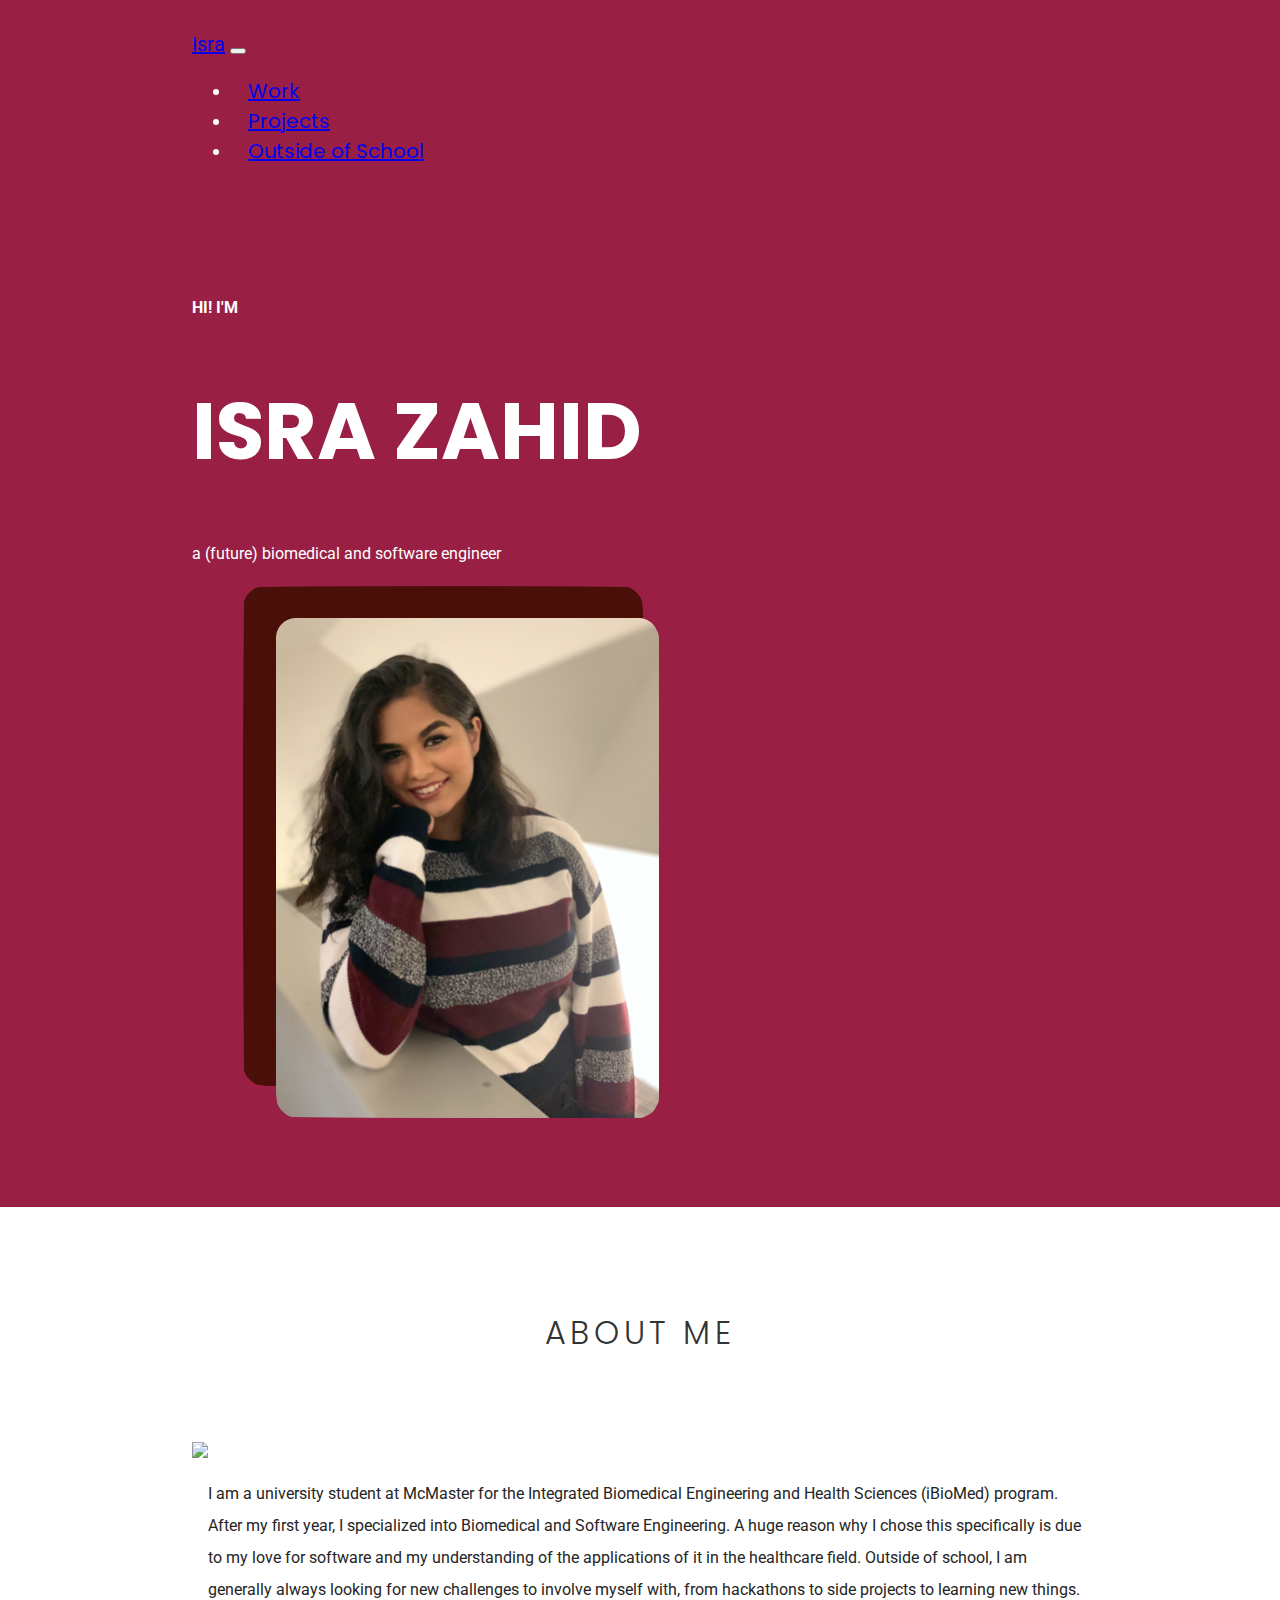
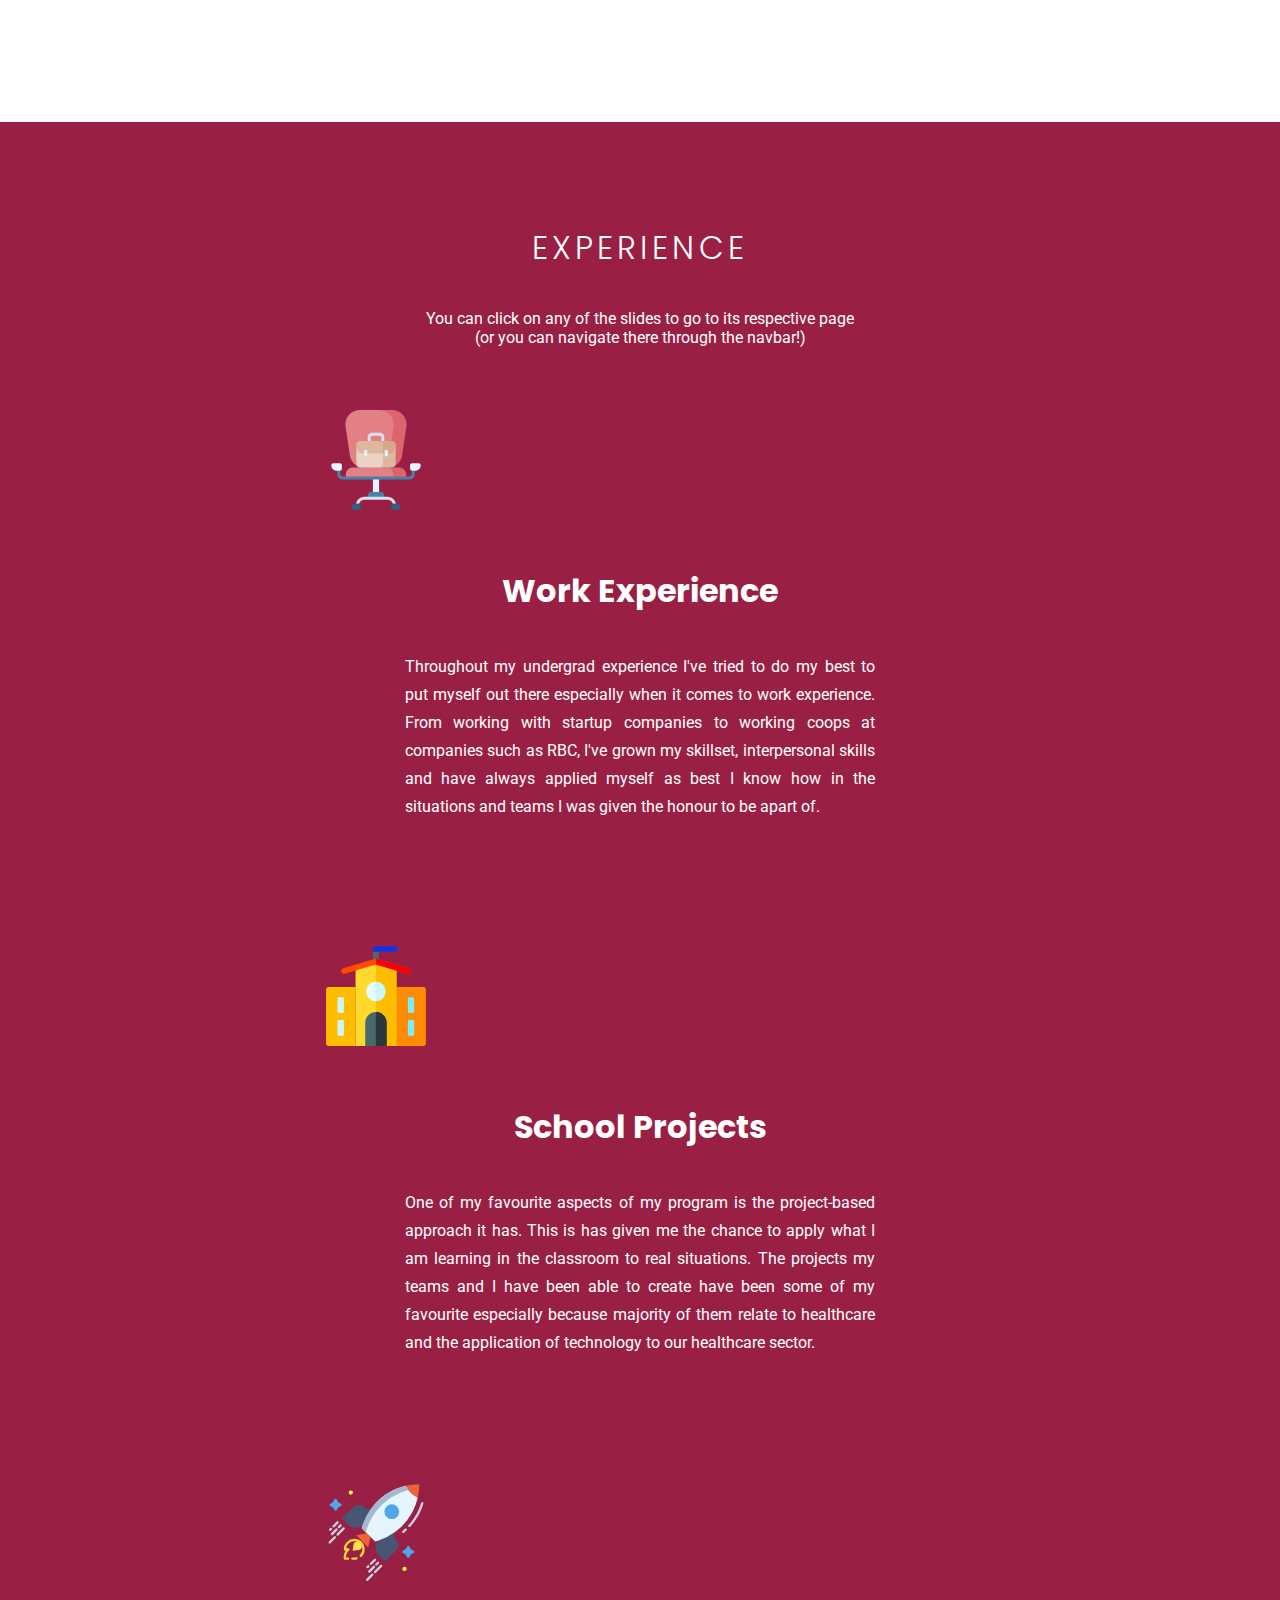
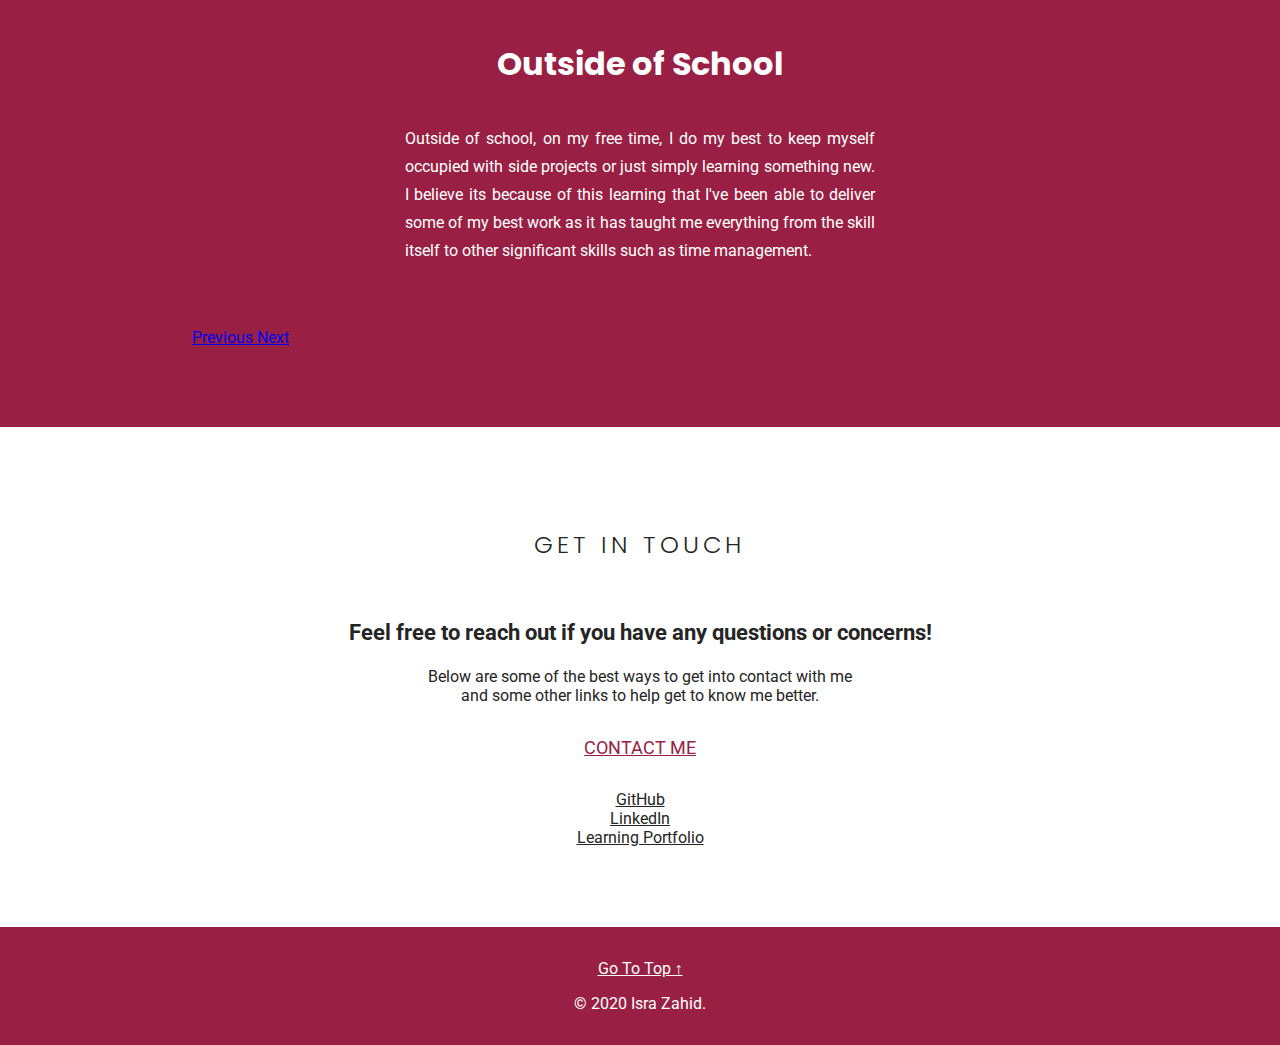
==== index.html @ 22f44283 "Change subtitle font style and weight" ====
<!DOCTYPE html>
<html lang="en">
  <head>
    <meta charset="UTF-8" />
    <meta name="viewport" content="width=device-width, initial-scale=1.0" />
    <link
      href="https://fonts.googleapis.com/css2?family=Poppins:wght@300;400;500;700&family=Roboto&display=swap"
      rel="stylesheet"
    />
    <link
      rel="stylesheet"
      href="https://stackpath.bootstrapcdn.com/bootstrap/4.5.0/css/bootstrap.min.css"
      integrity="sha384-9aIt2nRpC12Uk9gS9baDl411NQApFmC26EwAOH8WgZl5MYYxFfc+NcPb1dKGj7Sk"
      crossorigin="anonymous"
    />
    <link rel="stylesheet" href="css/styles.css" />
    <title>Isra Zahid</title>
  </head>
  <body id="top">
    <nav
      id="navbar"
      class="navbar navbar-expand-lg navbar-dark colored-section"
    >
      <!-- TODO: make a cute emoticon or logo for this -->
      <a class="navbar-brand" href="#">Isra</a>
      <button
        class="navbar-toggler"
        type="button"
        data-toggle="collapse"
        data-target="#navbarSupportedContent"
        aria-controls="navbarSupportedContent"
        aria-expanded="false"
        aria-label="Toggle navigation"
      >
        <span class="navbar-toggler-icon"></span>
      </button>
      <div class="collapse navbar-collapse" id="navbarSupportedContent">
        <ul class="navbar-nav ml-auto">
          <li class="nav-item">
            <a class="nav-link" href="experiences/work.html">Work</a>
          </li>
          <li class="nav-item">
            <a class="nav-link" href="experiences/school-projects.html">Projects</a>
          </li>
          <li class="nav-item">
            <a class="nav-link" href="#">Outside of School</a>
          </li>
        </ul>
      </div>
    </nav>

    <section id="title" class="colored-section">
      <div class="row welcome container-fluid">
        <div class="intro col-lg-6">
          <h4 class="hello">HI! I'M</h4>
          <h1 class="name">ISRA ZAHID</h1>
          <p class="hello">a (future) biomedical and software engineer</p>
        </div>
        <div class="col-lg-6">
            <img class="picture" src="images/picturewithbox.png" />
        </div>
      </div>
    </section>

    <section id="about" class="about">
      <h1 class="subtitle black-title">ABOUT ME</h1>
      <div class="row about-block">
        <div class="img col-lg-6">
          <img class="headshot" src="images/Circle Headshot.png" />
        </div>
        <p class="about-me-text col-lg-6">
          I am a university student at McMaster for the Integrated Biomedical
          Engineering and Health Sciences (iBioMed) program. After my first
          year, I specialized into Biomedical and Software Engineering. A huge
          reason why I chose this specifically is due to my love for software
          and my understanding of the applications of it in the healthcare
          field. Outside of school, I am generally always looking for new
          challenges to involve myself with, from hackathons to side projects to
          learning new things.
        </p>
      </div>
    </section>

    <section id="experience-slide" class="colored-section">
      <h1 class="subtitle">EXPERIENCE</h1>
      <p class="experience-text">
        You can click on any of the slides to go to its respective page (or you
        can navigate there through the navbar!)
      </p>
      <div
        id="experience-carousel"
        class="carousel slide"
        data-ride="carousel"
        data-pause="hover"
      >
        <div class="carousel-inner">
          <div class="carousel-item active">
            <a href="experiences/work.html">
              <img
                src="images/chair.svg"
                class="d-block w-100 carousel-img"
                alt="..."
              />
              <h1 class="carousel-title">Work Experience</h1>
              <p class="carousel-text">
                Throughout my undergrad experience I've tried to do my best to
                put myself out there especially when it comes to work
                experience. From working with startup companies to working coops
                at companies such as RBC, I've grown my skillset, interpersonal
                skills and have always applied myself as best I know how in the
                situations and teams I was given the honour to be apart of.
              </p>
            </a>
          </div>

          <div class="carousel-item">
            <a href="experiences/school-projects.html">
              <img
                src="images/school.svg"
                class="d-block w-100 carousel-img"
                alt="..."
              />
              <h1 class="carousel-title">School Projects</h1>
              <p class="carousel-text">
                One of my favourite aspects of my program is the project-based
                approach it has. This is has given me the chance to apply what I
                am learning in the classroom to real situations. The projects my
                teams and I have been able to create have been some of my
                favourite especially because majority of them relate to
                healthcare and the application of technology to our healthcare
                sector.
              </p>
            </a>
          </div>

          <div class="carousel-item">
            <a href="experiences/outside-school.html">
              <img
                src="images/project.svg"
                class="d-block w-100 carousel-img"
                alt="..."
              />
              <h1 class="carousel-title white-text">Outside of School</h1>
              <p class="carousel-text">
                Outside of school, on my free time, I do my best to keep myself
                occupied with side projects or just simply learning something
                new. I believe its because of this learning that I've been able
                to deliver some of my best work as it has taught me everything
                from the skill itself to other significant skills such as time
                management.
              </p>
            </a>
          </div>
        </div>
        <a
          class="carousel-control-prev"
          href="#experience-carousel"
          role="button"
          data-slide="prev"
        >
          <span class="carousel-control-prev-icon" aria-hidden="true"></span>
          <span class="sr-only">Previous</span>
        </a>
        <a
          class="carousel-control-next"
          href="#experience-carousel"
          role="button"
          data-slide="next"
        >
          <span class="carousel-control-next-icon" aria-hidden="true"></span>
          <span class="sr-only">Next</span>
        </a>
      </div>
    </section>

    <section id="contact-section" class="contact-me">
      <div>
        <h2 class="subtitle">GET IN TOUCH</h2>
        <div class="contact-me-text">
          <h3>Feel free to reach out if you have any questions or concerns!</h3>
          <p class="contact-message">
            Below are some of the best ways to get into contact with me and some
            other links to help get to know me better.
          </p>
        </div>
        <div class="contact-padding">
          <a
            class="btn btn-outline-primary contact-button"
            href="mailto:israzahid.q@gmail.com"
            >CONTACT ME</a
          >
        </div>
        <div class="other-buttons row">
          <div class="col-lg-4">
            <a
              class="btn btn-outline-light secondary-contact"
              href="https://github.com/israzahid"
            >
              GitHub
          </a>
          </div>
          <div class="col-lg-4">
            <a
              class="btn btn-outline-light secondary-contact"
              href="https://www.linkedin.com/in/isra-zahid/"
            >
              LinkedIn
          </a>
          </div>
          <div class="col-lg-4">
            <a
              class="btn btn-outline-light secondary-contact"
              href="https://israzahidq.wixsite.com/website"
            >
              Learning Portfolio
          </a>
          </div>
        </div>
      </div>
    </section>

    <section class="colored-section copyright" id="copyright">
      <a href="#top" onclick="scrollToTop();return false">Go To Top ↑</a>
      <p>© 2020 Isra Zahid.</p>
    </section>

    <script
      src="https://code.jquery.com/jquery-3.5.1.slim.min.js"
      integrity="sha384-DfXdz2htPH0lsSSs5nCTpuj/zy4C+OGpamoFVy38MVBnE+IbbVYUew+OrCXaRkfj"
      crossorigin="anonymous"
    ></script>
    <script
      src="https://cdn.jsdelivr.net/npm/popper.js@1.16.0/dist/umd/popper.min.js"
      integrity="sha384-Q6E9RHvbIyZFJoft+2mJbHaEWldlvI9IOYy5n3zV9zzTtmI3UksdQRVvoxMfooAo"
      crossorigin="anonymous"
    ></script>
    <script
      src="https://stackpath.bootstrapcdn.com/bootstrap/4.5.0/js/bootstrap.min.js"
      integrity="sha384-OgVRvuATP1z7JjHLkuOU7Xw704+h835Lr+6QL9UvYjZE3Ipu6Tp75j7Bh/kR0JKI"
      crossorigin="anonymous"
    ></script>
    <script src="https://ajax.googleapis.com/ajax/libs/jquery/3.5.1/jquery.min.js"></script>
    <script src="index.js"></script>
  </body>
</html>
---- css/styles.css ----
/* Welcome/Home Page */

/* light color: #ffe2f3
dark color: #851c3b */

section {
  padding: 5rem 12rem;
}

body {
  margin: 0;
  color: #252525;
  font-family: "Roboto", sans-serif;
}

.subtitle {
  text-align: center;
  font-family: "Poppins", sans-serif;
  font-weight: 300;
  letter-spacing: 0.25rem;
}

.colored-section {
  background-color: #992044;
  color: white;
}

.black-title {
  color: #333333;
}

/* NAVBAR */

.navbar {
  padding: 2rem 12rem;
  font-size: 1.25rem;
}

.nav-item {
  padding: 0 1rem;
}

.nav-link {
  font-family: "Poppins", sans-serif;
}

/* TITLE */

.intro {
  margin: auto;
}

.hello {
  margin-top: 0;
  font-size: 16px;
}

.name {
  font-family: "Poppins", sans-serif;
  font-weight: 700;
  font-size: 80px;
}

.picture {
  margin-left: 5%;
}

/* ABOUT ME  */

.about-block {
  display: flex;
  align-items: center;
  justify-content: center;
  padding-top: 4rem;
}

.headshot {
  height: 200px;
  margin: auto;
  display: block;
}

.about-me-text {
  line-height: 2;
  margin: auto;
}

/* CAROUSEL */

.carousel-item {
  padding: 7% 15%;
}

.carousel-img {
  margin: auto;
  height: 100px;
}

.carousel-title {
  padding: 2rem 0 1rem;
  text-align: center;
  font-family: "Poppins", sans-serif;
}

.carousel-text {
  text-align: justify;
  width: 75%;
  margin: auto;
  line-height: 1.75;
}

.carousel-item a {
  text-decoration: none;
  color: white;
}

.experience-text {
  text-align: center;
  width: 50%;
  margin: auto;
  padding-top: 1rem;
}

/* CONTACT SECTION */

.contact-me {
  text-align: center;
}

.contact-me-text {
  padding-top: 1rem;
}

.contact-me-text h3 {
  font-size: 22px;
}

.contact-me-text p {
  width: 50%;
  margin: auto;
}

.contact-button {
  border-radius: 12px;
  border-color: #992044;
  color: #992044;
  padding: 20px;
  font-size: 18px;
}

.other-buttons {
  width: 70%;
  margin-left: 0;
  margin: 0 auto;
}

.contact-button:hover {
  background-color: #992044;
  color: white;
  border-color: #992044;
}

.secondary-contact {
  padding: 20px;
  margin-top: 1rem;
  width: 100%;
}

.secondary-contact:hover {
  color: #5f5f5f;
}

.btn-outline-light {
  border-color: #252525;
  color: #252525;
}

.contact-padding {
  padding: 2rem 0;
}

/* COPYRIGHT */

#copyright {
  padding: 1rem;
}

.copyright {
  text-align: center;
}

.copyright a {
  text-decoration: underline;
  color: white;
  display: block;
  margin: 1rem 0;
}

/* MEDIA QUERIES */

@media only screen and (max-width: 992px) {
  section,
  .navbar {
    padding: 3rem 5rem;
  }
  .welcome {
    margin: auto;
  }
  .about-me-text {
    margin-top: 2rem;
  }
}
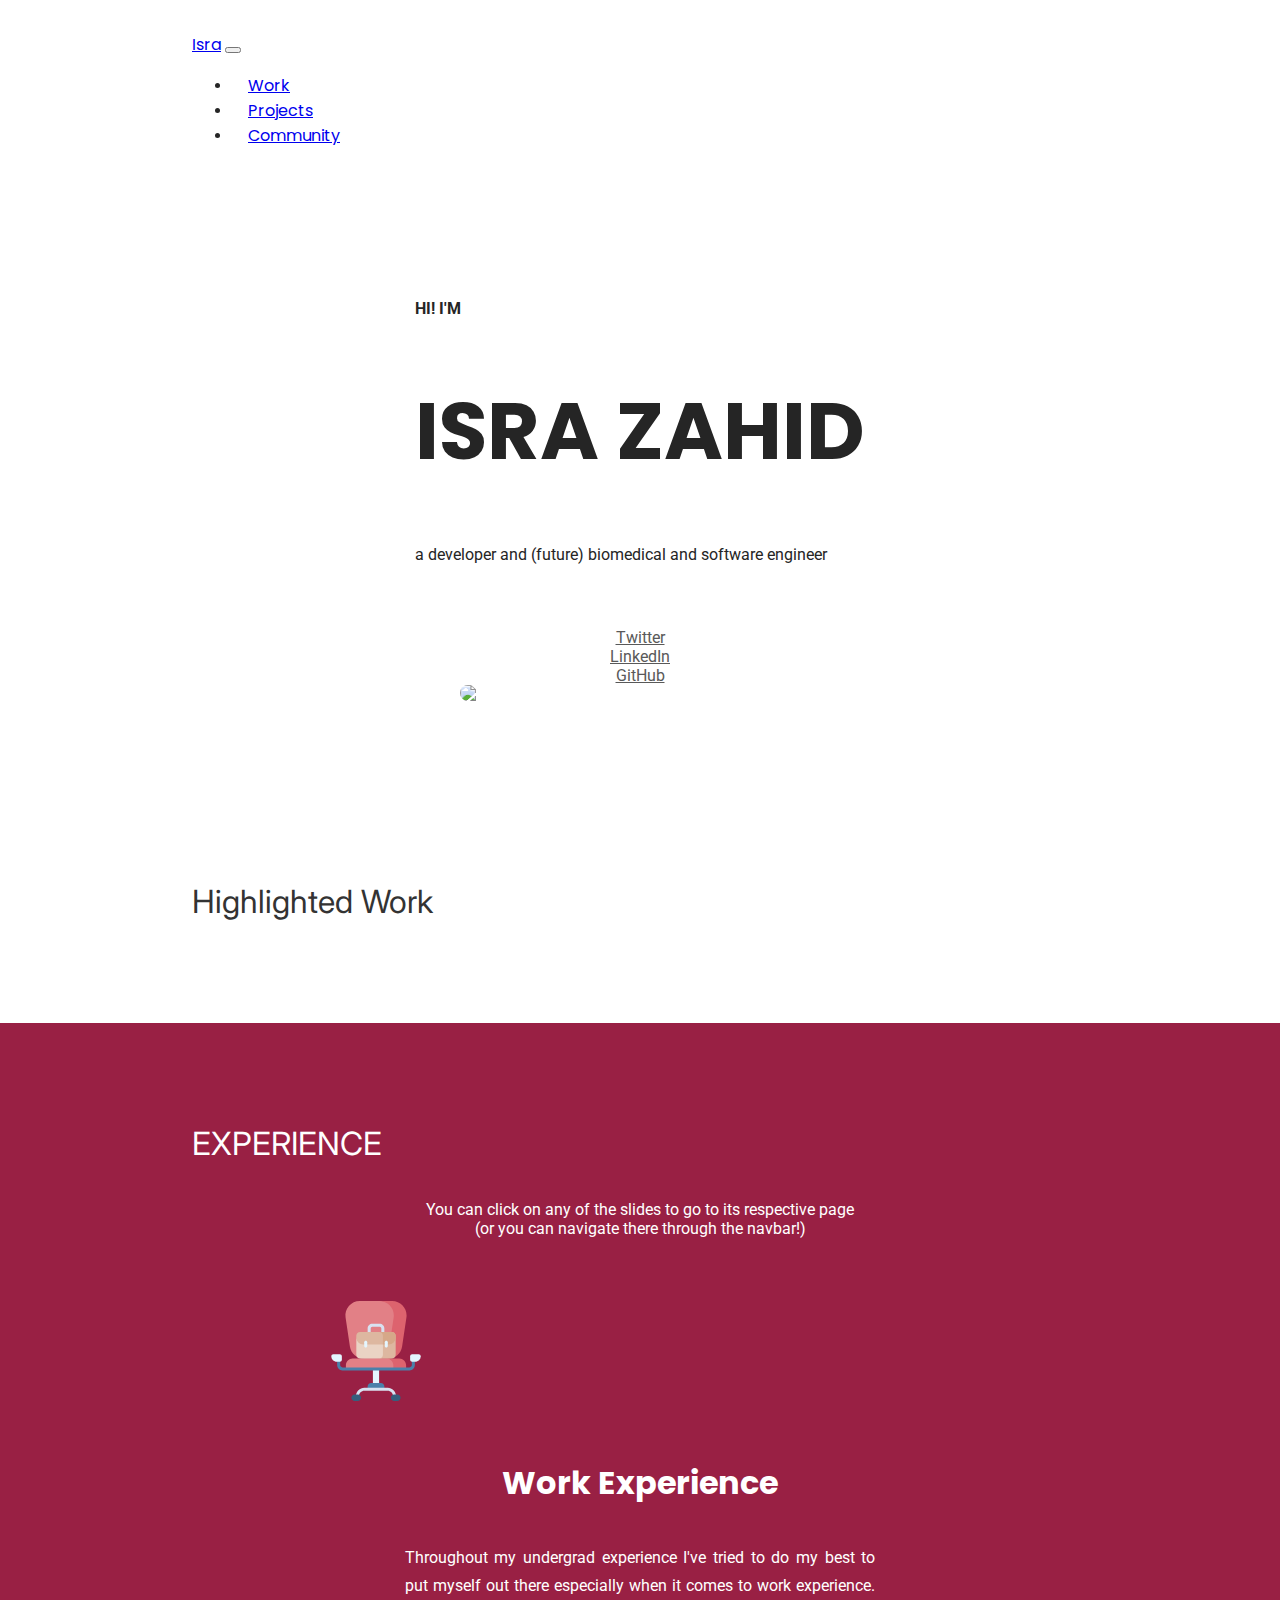
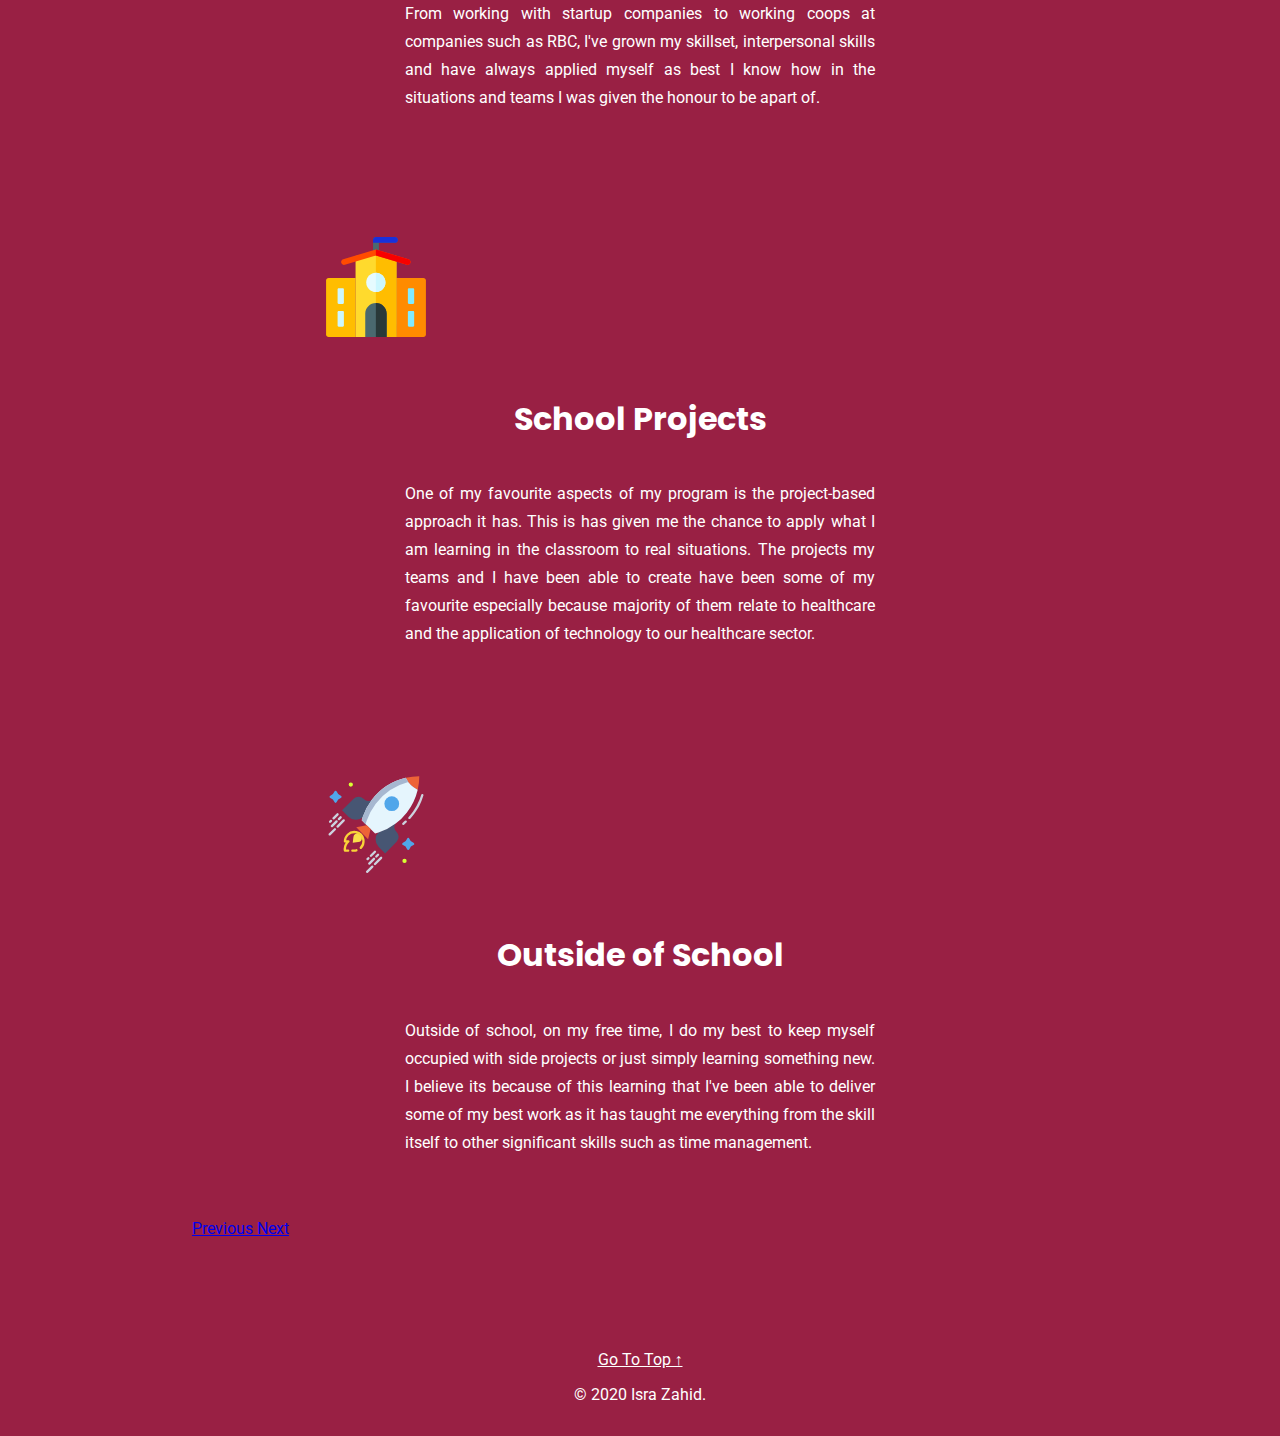
==== commit a05c972f: "revamping" ====
--- a/index.html
+++ b/index.html
@@ -4,7 +4,7 @@
     <meta charset="UTF-8" />
     <meta name="viewport" content="width=device-width, initial-scale=1.0" />
     <link
-      href="https://fonts.googleapis.com/css2?family=Poppins:wght@300;400;500;700&family=Roboto&display=swap"
+      href="https://fonts.googleapis.com/css2?family=Poppins:wght@300;400;500;600;700&family=Roboto&family=Inter&display=swap"
       rel="stylesheet"
     />
     <link
@@ -17,12 +17,9 @@
     <title>Isra Zahid</title>
   </head>
   <body id="top">
-    <nav
-      id="navbar"
-      class="navbar navbar-expand-lg navbar-dark colored-section"
-    >
+    <nav id="navbar" class="navbar navbar-expand-lg navbar-light">
       <!-- TODO: make a cute emoticon or logo for this -->
-      <a class="navbar-brand" href="#">Isra</a>
+      <a class="navbar-brand nav-link" href="#">Isra</a>
       <button
         class="navbar-toggler"
         type="button"
@@ -40,31 +37,67 @@
             <a class="nav-link" href="experiences/work.html">Work</a>
           </li>
           <li class="nav-item">
-            <a class="nav-link" href="experiences/school-projects.html">Projects</a>
+            <a class="nav-link" href="experiences/projects.html">Projects</a>
           </li>
           <li class="nav-item">
-            <a class="nav-link" href="#">Outside of School</a>
+            <a class="nav-link" href="#">Community</a>
           </li>
         </ul>
       </div>
     </nav>
 
-    <section id="title" class="colored-section">
-      <div class="row welcome container-fluid">
-        <div class="intro col-lg-6">
-          <h4 class="hello">HI! I'M</h4>
-          <h1 class="name">ISRA ZAHID</h1>
-          <p class="hello">a (future) biomedical and software engineer</p>
-        </div>
-        <div class="col-lg-6">
-            <img class="picture" src="images/picturewithbox.png" />
+    <section id="title">
+      <div class="container">
+        <div class="row welcome">
+          <div class="col-lg-6 first-col">
+            <div class="intro-and-links">
+              <div class="intro">
+                <h4 class="hello">HI! I'M</h4>
+                <h1 class="name">ISRA ZAHID</h1>
+                <p class="hello">
+                  a developer and (future) biomedical and software engineer
+                </p>
+              </div>
+              <div class="container links">
+                <div class="row">
+                  <div class="col-sm intro-link">
+                    <a
+                      href="https://twitter.com/_israzahid"
+                      target="_blank"
+                      class="sm-link"
+                      >Twitter</a
+                    >
+                  </div>
+                  <div class="col-sm intro-link">
+                    <a
+                      href="https://www.linkedin.com/in/isra-zahid/"
+                      target="_blank"
+                      class="sm-link"
+                      >LinkedIn</a
+                    >
+                  </div>
+                  <div class="col-sm intro-link">
+                    <a
+                      href="https://github.com/israzahid"
+                      target="_blank"
+                      class="sm-link"
+                      >GitHub</a
+                    >
+                  </div>
+                </div>
+              </div>
+            </div>
+          </div>
+          <div class="col-lg-6">
+            <img class="picture" src="images/me3.jpg" />
+          </div>
         </div>
       </div>
     </section>
 
     <section id="about" class="about">
-      <h1 class="subtitle black-title">ABOUT ME</h1>
-      <div class="row about-block">
+      <h1 class="subtitle black-title text-left">Highlighted Work</h1>
+      <!-- <div class="row about-block">
         <div class="img col-lg-6">
           <img class="headshot" src="images/Circle Headshot.png" />
         </div>
@@ -78,7 +111,7 @@
           challenges to involve myself with, from hackathons to side projects to
           learning new things.
         </p>
-      </div>
+      </div> -->
     </section>
 
     <section id="experience-slide" class="colored-section">
@@ -114,7 +147,7 @@
           </div>
 
           <div class="carousel-item">
-            <a href="experiences/school-projects.html">
+            <a href="experiences/projects.html">
               <img
                 src="images/school.svg"
                 class="d-block w-100 carousel-img"
@@ -134,7 +167,7 @@
           </div>
 
           <div class="carousel-item">
-            <a href="experiences/outside-school.html">
+            <a href="experiences/community.html">
               <img
                 src="images/project.svg"
                 class="d-block w-100 carousel-img"
@@ -173,52 +206,6 @@
       </div>
     </section>
 
-    <section id="contact-section" class="contact-me">
-      <div>
-        <h2 class="subtitle">GET IN TOUCH</h2>
-        <div class="contact-me-text">
-          <h3>Feel free to reach out if you have any questions or concerns!</h3>
-          <p class="contact-message">
-            Below are some of the best ways to get into contact with me and some
-            other links to help get to know me better.
-          </p>
-        </div>
-        <div class="contact-padding">
-          <a
-            class="btn btn-outline-primary contact-button"
-            href="mailto:israzahid.q@gmail.com"
-            >CONTACT ME</a
-          >
-        </div>
-        <div class="other-buttons row">
-          <div class="col-lg-4">
-            <a
-              class="btn btn-outline-light secondary-contact"
-              href="https://github.com/israzahid"
-            >
-              GitHub
-          </a>
-          </div>
-          <div class="col-lg-4">
-            <a
-              class="btn btn-outline-light secondary-contact"
-              href="https://www.linkedin.com/in/isra-zahid/"
-            >
-              LinkedIn
-          </a>
-          </div>
-          <div class="col-lg-4">
-            <a
-              class="btn btn-outline-light secondary-contact"
-              href="https://israzahidq.wixsite.com/website"
-            >
-              Learning Portfolio
-          </a>
-          </div>
-        </div>
-      </div>
-    </section>
-
     <section class="colored-section copyright" id="copyright">
       <a href="#top" onclick="scrollToTop();return false">Go To Top ↑</a>
       <p>© 2020 Isra Zahid.</p>
--- a/css/styles.css
+++ b/css/styles.css
@@ -1,7 +1,6 @@
 /* Welcome/Home Page */
 
-/* light color: #ffe2f3
-dark color: #851c3b */
+/* dark color: #851c3b */
 
 section {
   padding: 5rem 12rem;
@@ -14,10 +13,9 @@
 }
 
 .subtitle {
-  text-align: center;
-  font-family: "Poppins", sans-serif;
-  font-weight: 300;
-  letter-spacing: 0.25rem;
+  font-family: "Inter", sans-serif;
+  letter-spacing: 0;
+  font-weight: 400;
 }
 
 .colored-section {
@@ -33,7 +31,7 @@
 
 .navbar {
   padding: 2rem 12rem;
-  font-size: 1.25rem;
+  font-size: 1rem;
 }
 
 .nav-item {
@@ -61,8 +59,41 @@
   font-size: 80px;
 }
 
+.first-col {
+  display: flex;
+}
+
+.intro-and-links {
+  margin: auto;
+}
+
+.intro-link {
+  text-align: center;
+}
+
+.links {
+  padding-top: 3rem;
+}
+
 .picture {
-  margin-left: 5%;
+  width: 22.5rem;
+  margin: auto;
+  /* margin-right: ; */
+  border-radius: 1.5rem;
+  display: block;
+}
+
+.intro {
+  margin-top: 5%;
+}
+
+.sm-link {
+  color:#595959;
+}
+
+.sm-link:hover{
+  text-decoration: none;
+  color:#992044;
 }
 
 /* ABOUT ME  */
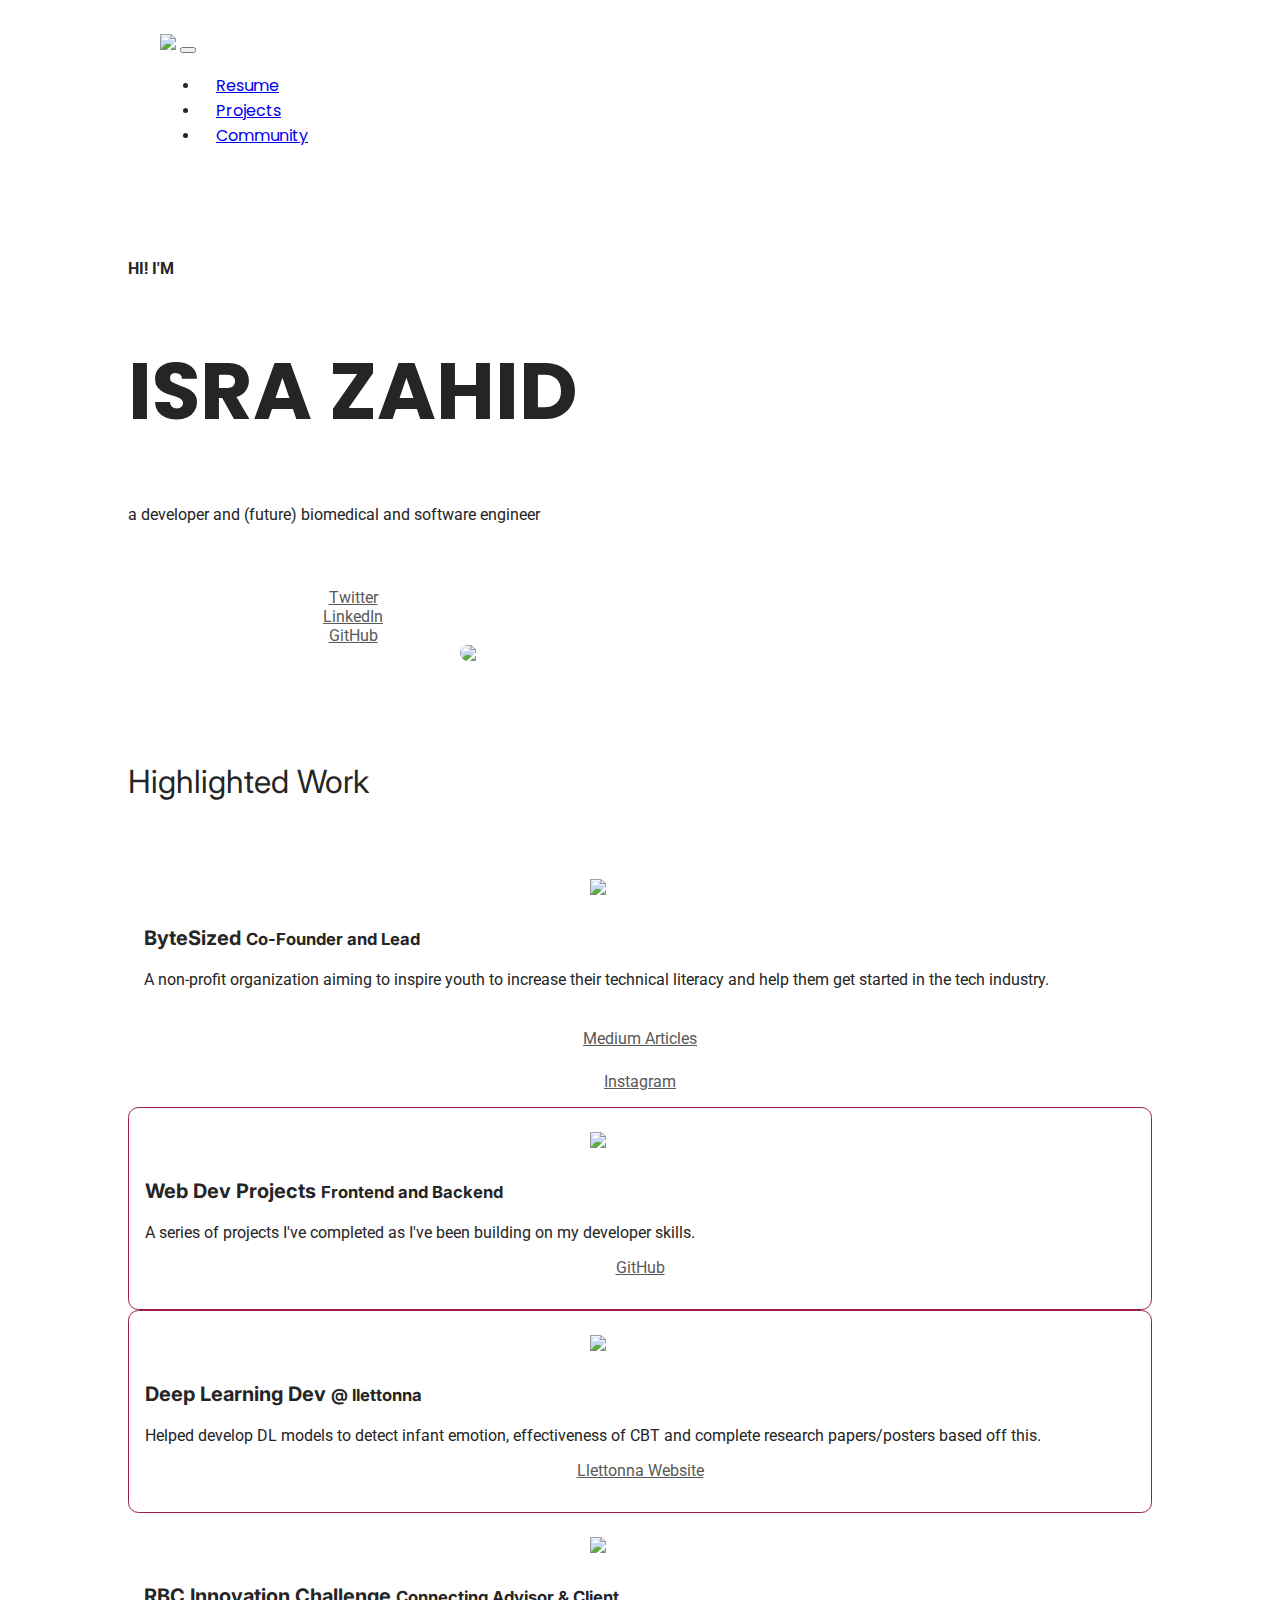
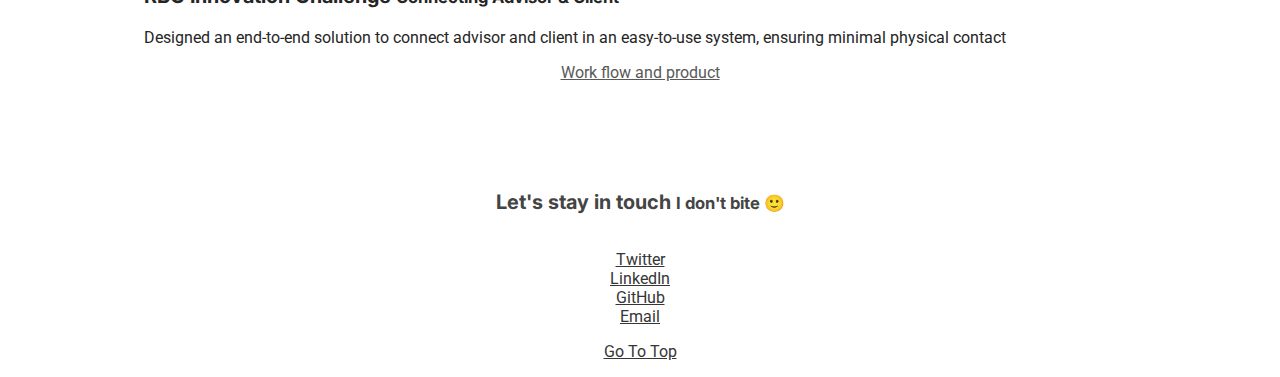
==== commit 1cc22777: "Adding footer and changing nav hover color" ====
--- a/index.html
+++ b/index.html
@@ -14,12 +14,20 @@
       crossorigin="anonymous"
     />
     <link rel="stylesheet" href="css/styles.css" />
+    <link rel="apple-touch-icon" sizes="76x76" href="/apple-touch-icon.png">
+    <link rel="icon" type="image/png" sizes="32x32" href="/favicon-32x32.png">
+    <link rel="icon" type="image/png" sizes="16x16" href="/favicon-16x16.png">
+    <link rel="manifest" href="/site.webmanifest">
+    <link rel="mask-icon" href="/safari-pinned-tab.svg" color="#d55b5b">
+    <meta name="msapplication-TileColor" content="#da532c">
+    <meta name="theme-color" content="#ffffff">
     <title>Isra Zahid</title>
   </head>
   <body id="top">
     <nav id="navbar" class="navbar navbar-expand-lg navbar-light">
-      <!-- TODO: make a cute emoticon or logo for this -->
-      <a class="navbar-brand nav-link" href="#">Isra</a>
+      <a class="navbar-brand nav-link" href="#"
+        ><img src="images/Mask Group.png"
+      /></a>
       <button
         class="navbar-toggler"
         type="button"
@@ -34,13 +42,13 @@
       <div class="collapse navbar-collapse" id="navbarSupportedContent">
         <ul class="navbar-nav ml-auto">
           <li class="nav-item">
-            <a class="nav-link" href="experiences/work.html">Work</a>
+            <a class="nav-link" href="https://drive.google.com/file/d/1GA0jGlZu8wj4s1-sOZ0eeErxYQWU4PGg/view?usp=sharing" target="_blank">Resume</a>
           </li>
           <li class="nav-item">
-            <a class="nav-link" href="experiences/projects.html">Projects</a>
+            <a class="nav-link" href="projects.html">Projects</a>
           </li>
           <li class="nav-item">
-            <a class="nav-link" href="#">Community</a>
+            <a class="nav-link" href="community.html">Community</a>
           </li>
         </ul>
       </div>
@@ -96,119 +104,146 @@
     </section>
 
     <section id="about" class="about">
-      <h1 class="subtitle black-title text-left">Highlighted Work</h1>
-      <!-- <div class="row about-block">
-        <div class="img col-lg-6">
-          <img class="headshot" src="images/Circle Headshot.png" />
+      <h1 class="subtitle text-left col-12">Highlighted Work</h1>
+      <div class="container">
+        <div class="row row-cols-2">
+          <div class="col work">
+            <img src="images/united (1).svg" />
+            <div class="work-block">
+              <h3>
+                ByteSized
+                <small class="text-muted">Co-Founder and Lead</small>
+              </h3>
+              <p>
+                A non-profit organization aiming to inspire youth to increase
+                their technical literacy and help them get started in the tech
+                industry.
+              </p>
+              <div class="container intro-link">
+                <div class="row">
+                  <div class="col">
+                    <a
+                      href="https://bytesizedto.medium.com/"
+                      target="_blank"
+                      class="sm-link"
+                      >Medium Articles</a
+                    >
+                  </div>
+                  <div class="col">
+                    <a
+                      href="https://www.instagram.com/bytesizedto/"
+                      target="_blank"
+                      class="sm-link"
+                      >Instagram</a
+                    >
+                  </div>
+                </div>
+              </div>
+            </div>
+          </div>
+          <div class="col colored-col work">
+            <img src="images/coding.svg" />
+            <div class="work-block">
+              <h3>
+                Web Dev Projects
+                <small class="text-muted">Frontend and Backend</small>
+              </h3>
+              <p>
+                A series of projects I've completed as I've been building on my
+                developer skills.
+              </p>
+              <p class="intro-link">
+                <a
+                  href="https://github.com/israzahid"
+                  target="_blank"
+                  class="sm-link"
+                  >GitHub</a
+                >
+              </p>
+            </div>
+          </div>
+          <div class="col colored-col work">
+            <img src="images/neural.svg" />
+            <div class="work-block">
+              <h3>
+                Deep Learning Dev
+                <small class="text-muted">@ llettonna</small>
+              </h3>
+              <p>
+                Helped develop DL models to detect infant emotion, effectiveness
+                of CBT and complete research papers/posters based off this.
+              </p>
+              <p class="intro-link">
+                <a href="https://llettonna.com" target="_blank" class="sm-link"
+                  >Llettonna Website</a
+                >
+              </p>
+            </div>
+          </div>
+          <div class="col work">
+            <img src="images/idea.svg" />
+            <div class="work-block">
+              <h3>
+                RBC Innovation Challenge
+                <small class="text-muted">Connecting Advisor & Client</small>
+              </h3>
+              <p>
+                Designed an end-to-end solution to connect advisor and client in
+                an easy-to-use system, ensuring minimal physical contact
+              </p>
+              <p class="intro-link">
+                <a href="#" target="_blank" class="sm-link"
+                  >Work flow and product</a
+                >
+              </p>
+            </div>
+          </div>
         </div>
-        <p class="about-me-text col-lg-6">
-          I am a university student at McMaster for the Integrated Biomedical
-          Engineering and Health Sciences (iBioMed) program. After my first
-          year, I specialized into Biomedical and Software Engineering. A huge
-          reason why I chose this specifically is due to my love for software
-          and my understanding of the applications of it in the healthcare
-          field. Outside of school, I am generally always looking for new
-          challenges to involve myself with, from hackathons to side projects to
-          learning new things.
-        </p>
-      </div> -->
+      </div>
     </section>
 
-    <section id="experience-slide" class="colored-section">
-      <h1 class="subtitle">EXPERIENCE</h1>
-      <p class="experience-text">
-        You can click on any of the slides to go to its respective page (or you
-        can navigate there through the navbar!)
-      </p>
-      <div
-        id="experience-carousel"
-        class="carousel slide"
-        data-ride="carousel"
-        data-pause="hover"
-      >
-        <div class="carousel-inner">
-          <div class="carousel-item active">
-            <a href="experiences/work.html">
-              <img
-                src="images/chair.svg"
-                class="d-block w-100 carousel-img"
-                alt="..."
-              />
-              <h1 class="carousel-title">Work Experience</h1>
-              <p class="carousel-text">
-                Throughout my undergrad experience I've tried to do my best to
-                put myself out there especially when it comes to work
-                experience. From working with startup companies to working coops
-                at companies such as RBC, I've grown my skillset, interpersonal
-                skills and have always applied myself as best I know how in the
-                situations and teams I was given the honour to be apart of.
-              </p>
-            </a>
-          </div>
-
-          <div class="carousel-item">
-            <a href="experiences/projects.html">
-              <img
-                src="images/school.svg"
-                class="d-block w-100 carousel-img"
-                alt="..."
-              />
-              <h1 class="carousel-title">School Projects</h1>
-              <p class="carousel-text">
-                One of my favourite aspects of my program is the project-based
-                approach it has. This is has given me the chance to apply what I
-                am learning in the classroom to real situations. The projects my
-                teams and I have been able to create have been some of my
-                favourite especially because majority of them relate to
-                healthcare and the application of technology to our healthcare
-                sector.
-              </p>
-            </a>
-          </div>
-
-          <div class="carousel-item">
-            <a href="experiences/community.html">
-              <img
-                src="images/project.svg"
-                class="d-block w-100 carousel-img"
-                alt="..."
-              />
-              <h1 class="carousel-title white-text">Outside of School</h1>
-              <p class="carousel-text">
-                Outside of school, on my free time, I do my best to keep myself
-                occupied with side projects or just simply learning something
-                new. I believe its because of this learning that I've been able
-                to deliver some of my best work as it has taught me everything
-                from the skill itself to other significant skills such as time
-                management.
-              </p>
-            </a>
+    <section id="footer">
+      <h3 class="footer-title">
+        Let's stay in touch
+        <small class="text-muted">I don't bite 🙂</small>
+      </h3>
+      <div class="container footer-links">
+        <div class="row">
+          <div class="col-sm intro-link">
+            <a
+              href="https://twitter.com/_israzahid"
+              target="_blank"
+              class="sm-link"
+              >Twitter</a
+            >
+          </div>
+          <div class="col-sm intro-link">
+            <a
+              href="https://www.linkedin.com/in/isra-zahid/"
+              target="_blank"
+              class="sm-link"
+              >LinkedIn</a
+            >
+          </div>
+          <div class="col-sm intro-link">
+            <a
+              href="https://github.com/israzahid"
+              target="_blank"
+              class="sm-link"
+              >GitHub</a
+            >
+          </div>
+          <div class="col-sm intro-link">
+            <a
+              href="https://www.linkedin.com/in/isra-zahid/"
+              target="_blank"
+              class="sm-link"
+              >Email</a
+            >
           </div>
         </div>
-        <a
-          class="carousel-control-prev"
-          href="#experience-carousel"
-          role="button"
-          data-slide="prev"
-        >
-          <span class="carousel-control-prev-icon" aria-hidden="true"></span>
-          <span class="sr-only">Previous</span>
-        </a>
-        <a
-          class="carousel-control-next"
-          href="#experience-carousel"
-          role="button"
-          data-slide="next"
-        >
-          <span class="carousel-control-next-icon" aria-hidden="true"></span>
-          <span class="sr-only">Next</span>
-        </a>
-      </div>
-    </section>
-
-    <section class="colored-section copyright" id="copyright">
-      <a href="#top" onclick="scrollToTop();return false">Go To Top ↑</a>
-      <p>© 2020 Isra Zahid.</p>
+      </div>
+      <a href="#top" onclick="scrollToTop();return false">Go To Top</a>
     </section>
 
     <script
--- a/css/styles.css
+++ b/css/styles.css
@@ -3,34 +3,28 @@
 /* dark color: #851c3b */
 
 section {
-  padding: 5rem 12rem;
+  padding: 2.5rem 8rem;
 }
 
 body {
   margin: 0;
   color: #252525;
   font-family: "Roboto", sans-serif;
+  /* background-color: rgb(253, 253, 253); */
 }
 
 .subtitle {
   font-family: "Inter", sans-serif;
   letter-spacing: 0;
   font-weight: 400;
-}
-
-.colored-section {
-  background-color: #992044;
-  color: white;
-}
-
-.black-title {
-  color: #333333;
+  font-size:  2rem;
+  padding-bottom: 2rem;
 }
 
 /* NAVBAR */
 
 .navbar {
-  padding: 2rem 12rem;
+  padding: 2rem 10rem;
   font-size: 1rem;
 }
 
@@ -40,6 +34,14 @@
 
 .nav-link {
   font-family: "Poppins", sans-serif;
+}
+
+.nav-link:hover {
+  color:#992044!important;
+}
+
+.navbar img {
+  width: 40px;
 }
 
 /* TITLE */
@@ -64,7 +66,7 @@
 }
 
 .intro-and-links {
-  margin: auto;
+  margin: auto 0;
 }
 
 .intro-link {
@@ -96,60 +98,64 @@
   color:#992044;
 }
 
-/* ABOUT ME  */
-
-.about-block {
-  display: flex;
-  align-items: center;
-  justify-content: center;
-  padding-top: 4rem;
-}
-
-.headshot {
-  height: 200px;
-  margin: auto;
-  display: block;
-}
-
-.about-me-text {
-  line-height: 2;
-  margin: auto;
-}
-
-/* CAROUSEL */
-
-.carousel-item {
-  padding: 7% 15%;
-}
-
-.carousel-img {
-  margin: auto;
-  height: 100px;
-}
-
-.carousel-title {
-  padding: 2rem 0 1rem;
-  text-align: center;
-  font-family: "Poppins", sans-serif;
-}
-
-.carousel-text {
-  text-align: justify;
-  width: 75%;
-  margin: auto;
-  line-height: 1.75;
-}
-
-.carousel-item a {
-  text-decoration: none;
+/* WORK  */
+
+.col h3 {
+  font-family: "Inter", sans-serif;
+  margin-top: 15px;
+}
+
+.col {
+  padding-top: 1.5rem;
+}
+
+.colored-col {
+  border: 1px solid #992044;
+  border-radius: .65rem;
+}
+
+.colored-col:hover {
+  background-color: #992044;
   color: white;
 }
 
-.experience-text {
-  text-align: center;
-  width: 50%;
-  margin: auto;
-  padding-top: 1rem;
+.colored-col:hover small {
+  color:#ffb5cb!important;
+}
+
+.colored-col:hover a {
+  color:#ff7da4!important;
+}
+
+.colored-col a:hover {
+  color: #2c2c2c!important;
+}
+
+.work-block {
+  padding: 1rem;
+}
+
+.work-title {
+  display: inline-block;
+  font-size: 1.25rem;
+}
+
+.work {
+  display: block;
+}
+
+.work img {
+  display: block;
+  width: 100px;
+  margin: 0 auto;
+}
+
+.work h3 {
+  font-size: 1.25rem;
+}
+
+.work p {
+  display: block;
 }
 
 /* CONTACT SECTION */
@@ -212,19 +218,30 @@
 
 /* COPYRIGHT */
 
-#copyright {
+#footer {
   padding: 1rem;
-}
-
-.copyright {
-  text-align: center;
-}
-
-.copyright a {
-  text-decoration: underline;
-  color: white;
-  display: block;
-  margin: 1rem 0;
+  margin: auto;
+  text-align: center;
+}
+
+.footer-title {
+  font-size: 1.25rem;
+  color: #444444;
+  font-family: "Inter", sans-serif;
+}
+
+.footer-links {
+  padding: 1rem 0;
+}
+
+#footer a {
+  text-align: center;
+  color: #363636;
+}
+
+#footer a:hover {
+  color:#992044;
+  text-decoration: none;
 }
 
 /* MEDIA QUERIES */
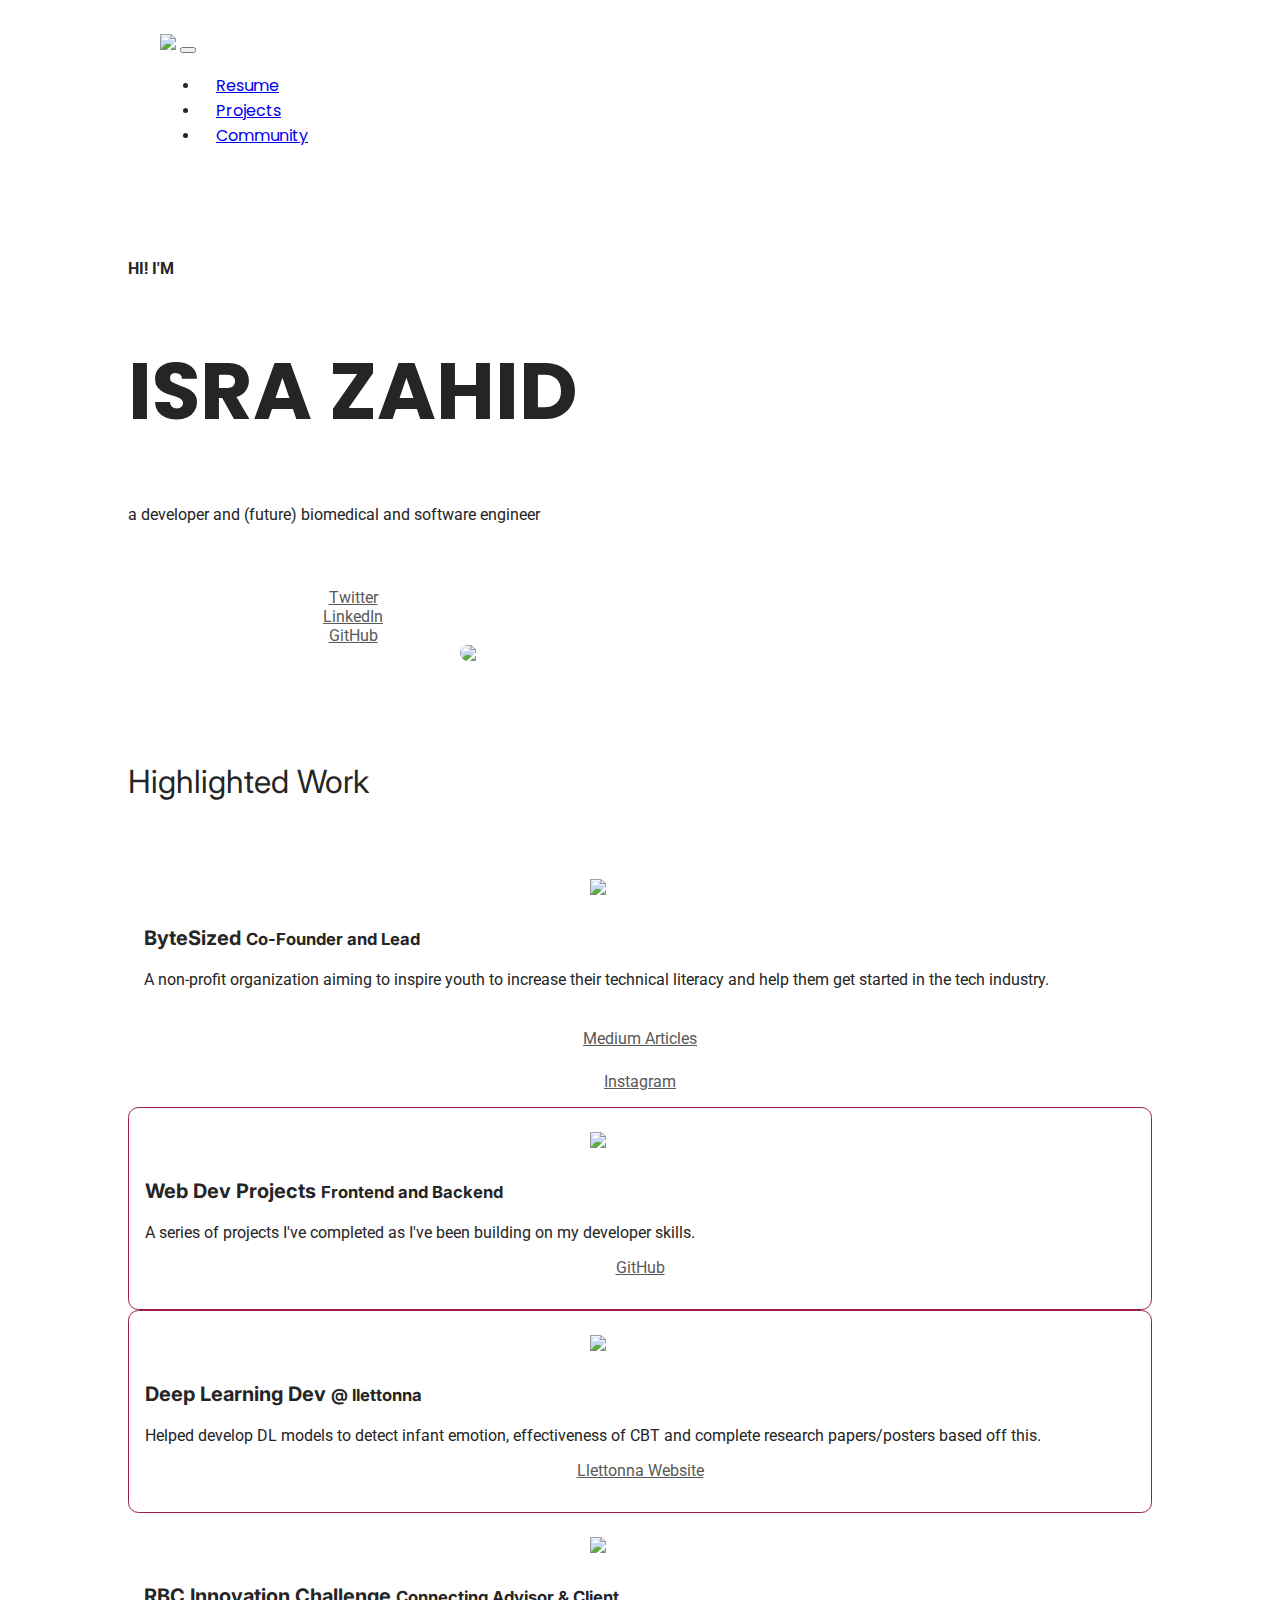
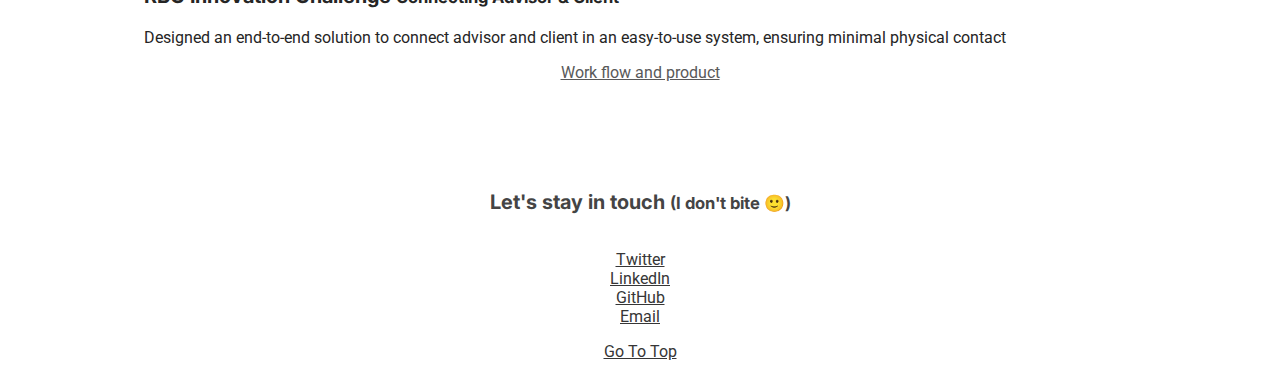
==== commit e2f2bdad: "Home page break points and button text change" ====
--- a/index.html
+++ b/index.html
@@ -55,7 +55,7 @@
     </nav>
 
     <section id="title">
-      <div class="container">
+      <div class="container-md">
         <div class="row welcome">
           <div class="col-lg-6 first-col">
             <div class="intro-and-links">
@@ -105,7 +105,7 @@
 
     <section id="about" class="about">
       <h1 class="subtitle text-left col-12">Highlighted Work</h1>
-      <div class="container">
+      <div class="container-md">
         <div class="row row-cols-2">
           <div class="col work">
             <img src="images/united (1).svg" />
@@ -205,7 +205,7 @@
     <section id="footer">
       <h3 class="footer-title">
         Let's stay in touch
-        <small class="text-muted">I don't bite 🙂</small>
+        <small class="text-muted">(I don't bite 🙂)</small>
       </h3>
       <div class="container footer-links">
         <div class="row">
--- a/css/styles.css
+++ b/css/styles.css
@@ -10,7 +10,7 @@
   margin: 0;
   color: #252525;
   font-family: "Roboto", sans-serif;
-  /* background-color: rgb(253, 253, 253); */
+  background-color: rgb(255, 255, 255);
 }
 
 .subtitle {
@@ -80,7 +80,6 @@
 .picture {
   width: 22.5rem;
   margin: auto;
-  /* margin-right: ; */
   border-radius: 1.5rem;
   display: block;
 }
@@ -91,6 +90,12 @@
 
 .sm-link {
   color:#595959;
+}
+
+@media only screen and (max-width: 575px){
+  .intro-link {
+    padding-top: .5rem;
+  }
 }
 
 .sm-link:hover{
@@ -216,7 +221,7 @@
   padding: 2rem 0;
 }
 
-/* COPYRIGHT */
+/* FOOTER */
 
 #footer {
   padding: 1rem;
@@ -247,14 +252,39 @@
 /* MEDIA QUERIES */
 
 @media only screen and (max-width: 992px) {
-  section,
+  section {
+    padding: 3rem 5rem;
+  }
+
   .navbar {
-    padding: 3rem 5rem;
-  }
-  .welcome {
+    padding: 1rem 5rem;
+  }
+
+  .links {
+    padding-top: 0;
+  }
+
+  .intro-and-links {
     margin: auto;
-  }
-  .about-me-text {
-    margin-top: 2rem;
-  }
-}
+    padding-bottom: 1.5rem;
+  }
+
+  .work-block {
+    padding: 1rem 0;
+  }
+}
+
+@media only screen and (max-width: 768px){
+  section {
+    padding: 2.5rem;
+  }
+  .navbar {
+    padding: 1rem 2.5rem 0;
+  }
+}
+
+@media only screen and (max-width: 600px){
+  section {
+    padding: 1rem;
+  }
+}
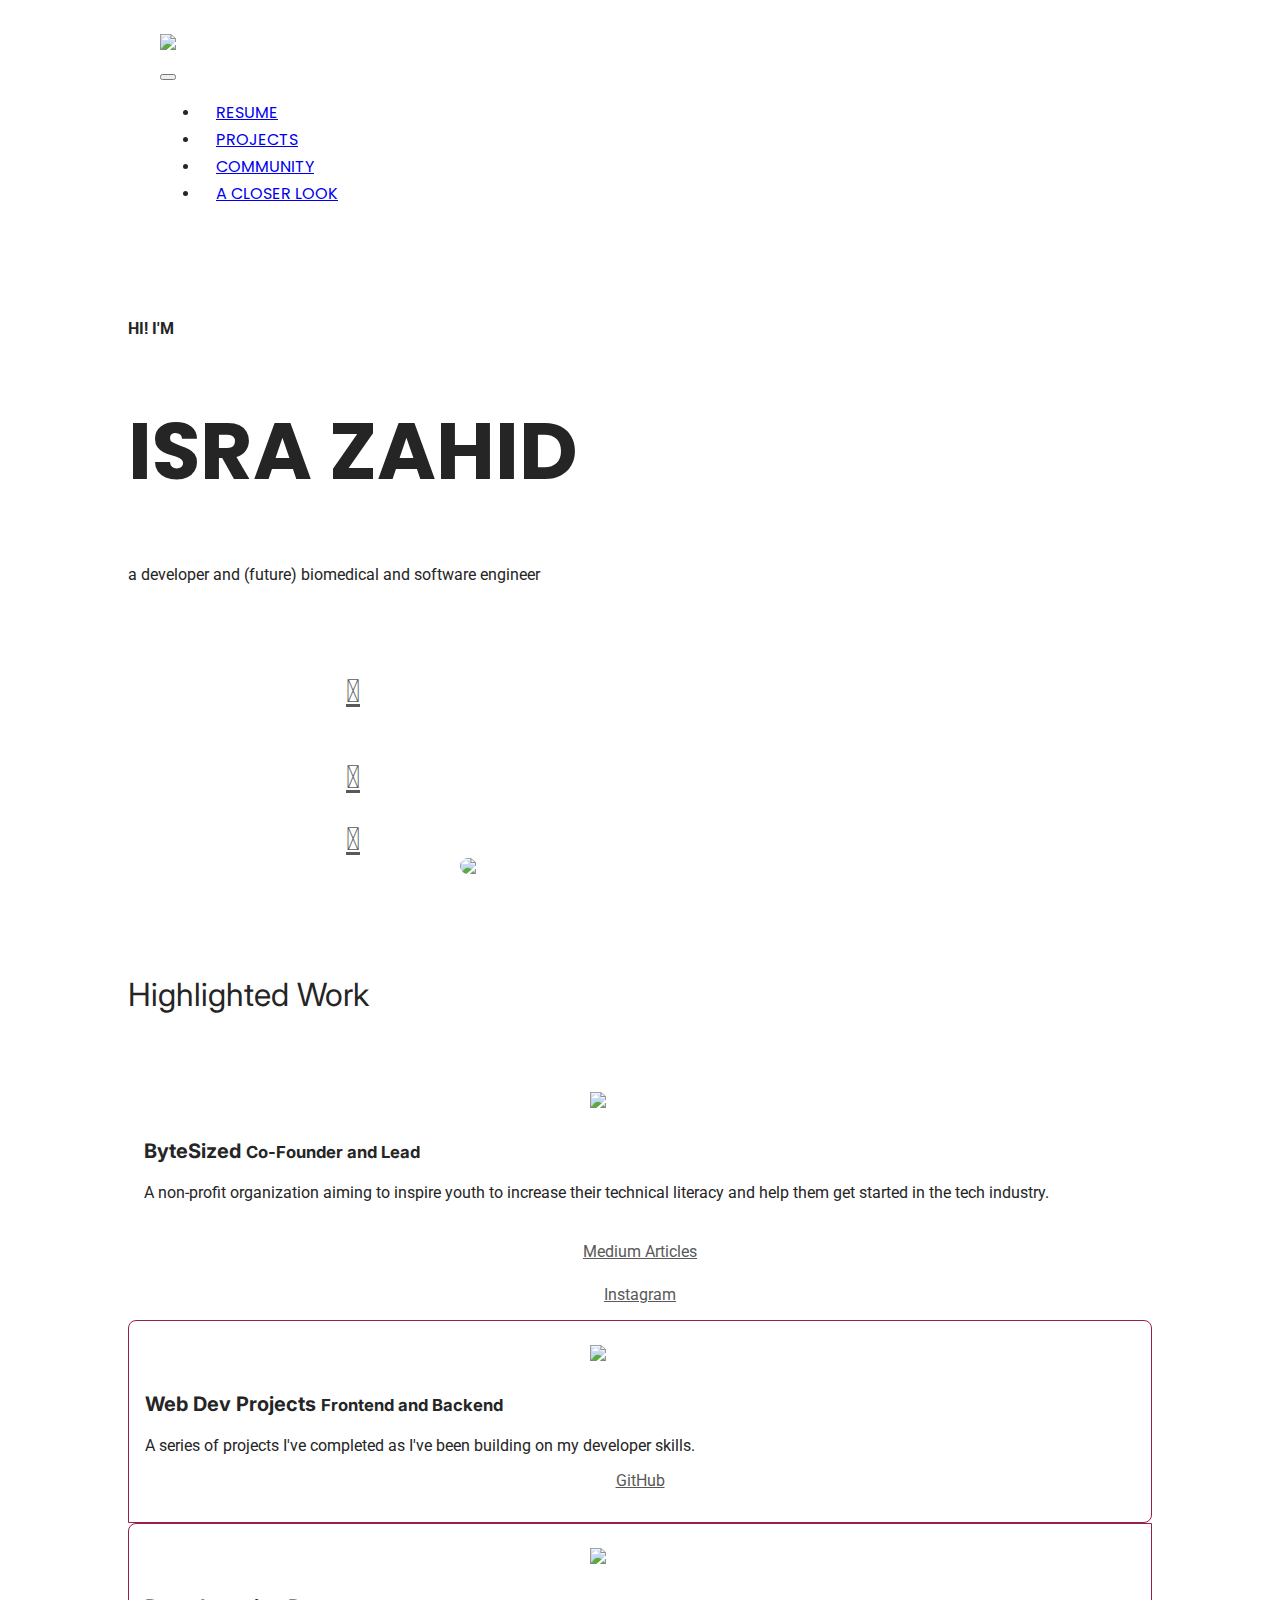
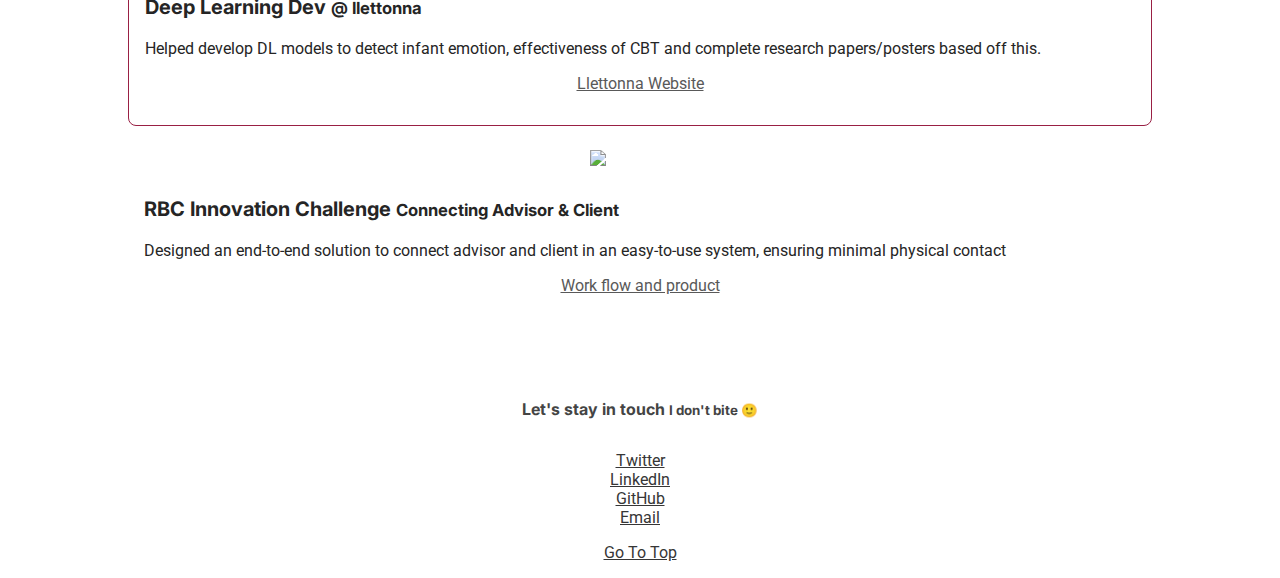
==== commit 9557810a: "Updating NavBar" ====
--- a/index.html
+++ b/index.html
@@ -14,11 +14,13 @@
       crossorigin="anonymous"
     />
     <link rel="stylesheet" href="css/styles.css" />
-    <link rel="apple-touch-icon" sizes="76x76" href="/apple-touch-icon.png">
-    <link rel="icon" type="image/png" sizes="32x32" href="/favicon-32x32.png">
-    <link rel="icon" type="image/png" sizes="16x16" href="/favicon-16x16.png">
-    <link rel="manifest" href="/site.webmanifest">
-    <link rel="mask-icon" href="/safari-pinned-tab.svg" color="#d55b5b">
+    <link rel="stylesheet" href="https://cdnjs.cloudflare.com/ajax/libs/font-awesome/4.7.0/css/font-awesome.min.css">
+    <script src="https://kit.fontawesome.com/1b49d7e787.js"></script>    
+    <link rel="apple-touch-icon" sizes="76x76" href="favicons/apple-touch-icon.png">
+    <link rel="icon" type="image/png" sizes="32x32" href="favicons/favicon-32x32.png">
+    <link rel="icon" type="image/png" sizes="16x16" href="favicons/favicon-16x16.png">
+    <link rel="manifest" href="favicons/site.webmanifest">
+    <link rel="mask-icon" href="favicons/safari-pinned-tab.svg" color="#d55b5b">
     <meta name="msapplication-TileColor" content="#da532c">
     <meta name="theme-color" content="#ffffff">
     <title>Isra Zahid</title>
@@ -42,13 +44,16 @@
       <div class="collapse navbar-collapse" id="navbarSupportedContent">
         <ul class="navbar-nav ml-auto">
           <li class="nav-item">
-            <a class="nav-link" href="https://drive.google.com/file/d/1GA0jGlZu8wj4s1-sOZ0eeErxYQWU4PGg/view?usp=sharing" target="_blank">Resume</a>
-          </li>
-          <li class="nav-item">
-            <a class="nav-link" href="projects.html">Projects</a>
-          </li>
-          <li class="nav-item">
-            <a class="nav-link" href="community.html">Community</a>
+            <a class="nav-link" href="https://drive.google.com/file/d/1GA0jGlZu8wj4s1-sOZ0eeErxYQWU4PGg/view?usp=sharing" target="_blank">RESUME</a>
+          </li>
+          <li class="nav-item">
+            <a class="nav-link" href="projects.html">PROJECTS</a>
+          </li>
+          <li class="nav-item">
+            <a class="nav-link" href="community.html">COMMUNITY</a>
+          </li>
+          <li class="nav-item">
+            <a class="nav-link" href="closerlook.html">A CLOSER LOOK</a>
           </li>
         </ul>
       </div>
@@ -68,30 +73,39 @@
               </div>
               <div class="container links">
                 <div class="row">
-                  <div class="col-sm intro-link">
+                  <div class="col intro-link">
                     <a
                       href="https://twitter.com/_israzahid"
                       target="_blank"
-                      class="sm-link"
-                      >Twitter</a
-                    >
-                  </div>
-                  <div class="col-sm intro-link">
+                      class="fab fa-twitter"
+                      ></a
+                    >
+                  </div>
+                  <div class="col intro-link">
                     <a
                       href="https://www.linkedin.com/in/isra-zahid/"
                       target="_blank"
-                      class="sm-link"
-                      >LinkedIn</a
-                    >
-                  </div>
-                  <div class="col-sm intro-link">
+                      class="fab fa-linkedin-in"
+                      ></a
+                    >
+                  </div>
+                  <div class="col intro-link">
                     <a
                       href="https://github.com/israzahid"
                       target="_blank"
-                      class="sm-link"
-                      >GitHub</a
-                    >
-                  </div>
+                      class="fab fa-github"
+                      ></a
+                    >
+                  </div>
+                  <div class="col intro-link">
+                    <a
+                      href="mailto:israzahid.q@gmail.com"
+                      target="_blank"
+                      class="fas fa-envelope"
+                      ></a
+                    >
+                  </div>
+
                 </div>
               </div>
             </div>
@@ -141,7 +155,7 @@
               </div>
             </div>
           </div>
-          <div class="col colored-col work">
+          <div class="col colored-col-1 work">
             <img src="images/coding.svg" />
             <div class="work-block">
               <h3>
@@ -162,7 +176,7 @@
               </p>
             </div>
           </div>
-          <div class="col colored-col work">
+          <div class="col colored-col-2 work">
             <img src="images/neural.svg" />
             <div class="work-block">
               <h3>
@@ -205,7 +219,7 @@
     <section id="footer">
       <h3 class="footer-title">
         Let's stay in touch
-        <small class="text-muted">(I don't bite 🙂)</small>
+        <small class="text-muted">I don't bite 🙂</small>
       </h3>
       <div class="container footer-links">
         <div class="row">
--- a/css/styles.css
+++ b/css/styles.css
@@ -36,12 +36,25 @@
   font-family: "Poppins", sans-serif;
 }
 
-.nav-link:hover {
-  color:#992044!important;
-}
-
 .navbar img {
   width: 40px;
+}
+
+.nav-link:after {    
+  background: none repeat scroll 0 0 transparent;
+  bottom: 0;
+  content: "";
+  display: block;
+  height: 2px;
+  left: 50%;
+  position: relative;
+  background: #992044;
+  transition: width 0.3s ease 0s, left 0.3s ease 0s;
+  width: 0;
+}
+.nav-link:hover:after { 
+  width: 100%; 
+  left: 0; 
 }
 
 /* TITLE */
@@ -88,8 +101,14 @@
   margin-top: 5%;
 }
 
-.sm-link {
-  color:#595959;
+.fab, .fas {
+  color: #595959;
+  font-size: 2rem;
+}
+
+.fab:hover, .fas:hover {
+  color: #992044;
+  text-decoration: none;
 }
 
 @media only screen and (max-width: 575px){
@@ -98,127 +117,61 @@
   }
 }
 
+/* WORK  */
+
+.col h3 {
+  font-family: "Inter", sans-serif;
+  margin-top: 15px;
+}
+
+.col {
+  padding-top: 1.5rem;
+}
+
+.colored-col-1 {
+  border: 1px solid #992044;
+  border-radius: 0.5rem 0.5rem 0.5rem 0;
+}
+
+.colored-col-2 {
+  border: 1px solid #992044;
+  border-radius: 0.5rem 0 0.5rem 0.5rem;
+}
+
+.work-block {
+  padding: 1rem;
+}
+
+.work-title {
+  display: inline-block;
+  font-size: 1.25rem;
+}
+
+.work {
+  display: block;
+}
+
+.work img {
+  display: block;
+  width: 100px;
+  margin: 0 auto;
+}
+
+.work h3 {
+  font-size: 1.25rem;
+}
+
+.work p {
+  display: block;
+}
+
+.sm-link {
+  color:#595959;
+}
+
 .sm-link:hover{
   text-decoration: none;
   color:#992044;
-}
-
-/* WORK  */
-
-.col h3 {
-  font-family: "Inter", sans-serif;
-  margin-top: 15px;
-}
-
-.col {
-  padding-top: 1.5rem;
-}
-
-.colored-col {
-  border: 1px solid #992044;
-  border-radius: .65rem;
-}
-
-.colored-col:hover {
-  background-color: #992044;
-  color: white;
-}
-
-.colored-col:hover small {
-  color:#ffb5cb!important;
-}
-
-.colored-col:hover a {
-  color:#ff7da4!important;
-}
-
-.colored-col a:hover {
-  color: #2c2c2c!important;
-}
-
-.work-block {
-  padding: 1rem;
-}
-
-.work-title {
-  display: inline-block;
-  font-size: 1.25rem;
-}
-
-.work {
-  display: block;
-}
-
-.work img {
-  display: block;
-  width: 100px;
-  margin: 0 auto;
-}
-
-.work h3 {
-  font-size: 1.25rem;
-}
-
-.work p {
-  display: block;
-}
-
-/* CONTACT SECTION */
-
-.contact-me {
-  text-align: center;
-}
-
-.contact-me-text {
-  padding-top: 1rem;
-}
-
-.contact-me-text h3 {
-  font-size: 22px;
-}
-
-.contact-me-text p {
-  width: 50%;
-  margin: auto;
-}
-
-.contact-button {
-  border-radius: 12px;
-  border-color: #992044;
-  color: #992044;
-  padding: 20px;
-  font-size: 18px;
-}
-
-.other-buttons {
-  width: 70%;
-  margin-left: 0;
-  margin: 0 auto;
-}
-
-.contact-button:hover {
-  background-color: #992044;
-  color: white;
-  border-color: #992044;
-}
-
-.secondary-contact {
-  padding: 20px;
-  margin-top: 1rem;
-  width: 100%;
-}
-
-.secondary-contact:hover {
-  color: #5f5f5f;
-}
-
-.btn-outline-light {
-  border-color: #252525;
-  color: #252525;
-}
-
-.contact-padding {
-  padding: 2rem 0;
 }
 
 /* FOOTER */
@@ -230,7 +183,7 @@
 }
 
 .footer-title {
-  font-size: 1.25rem;
+  font-size: 1rem;
   color: #444444;
   font-family: "Inter", sans-serif;
 }
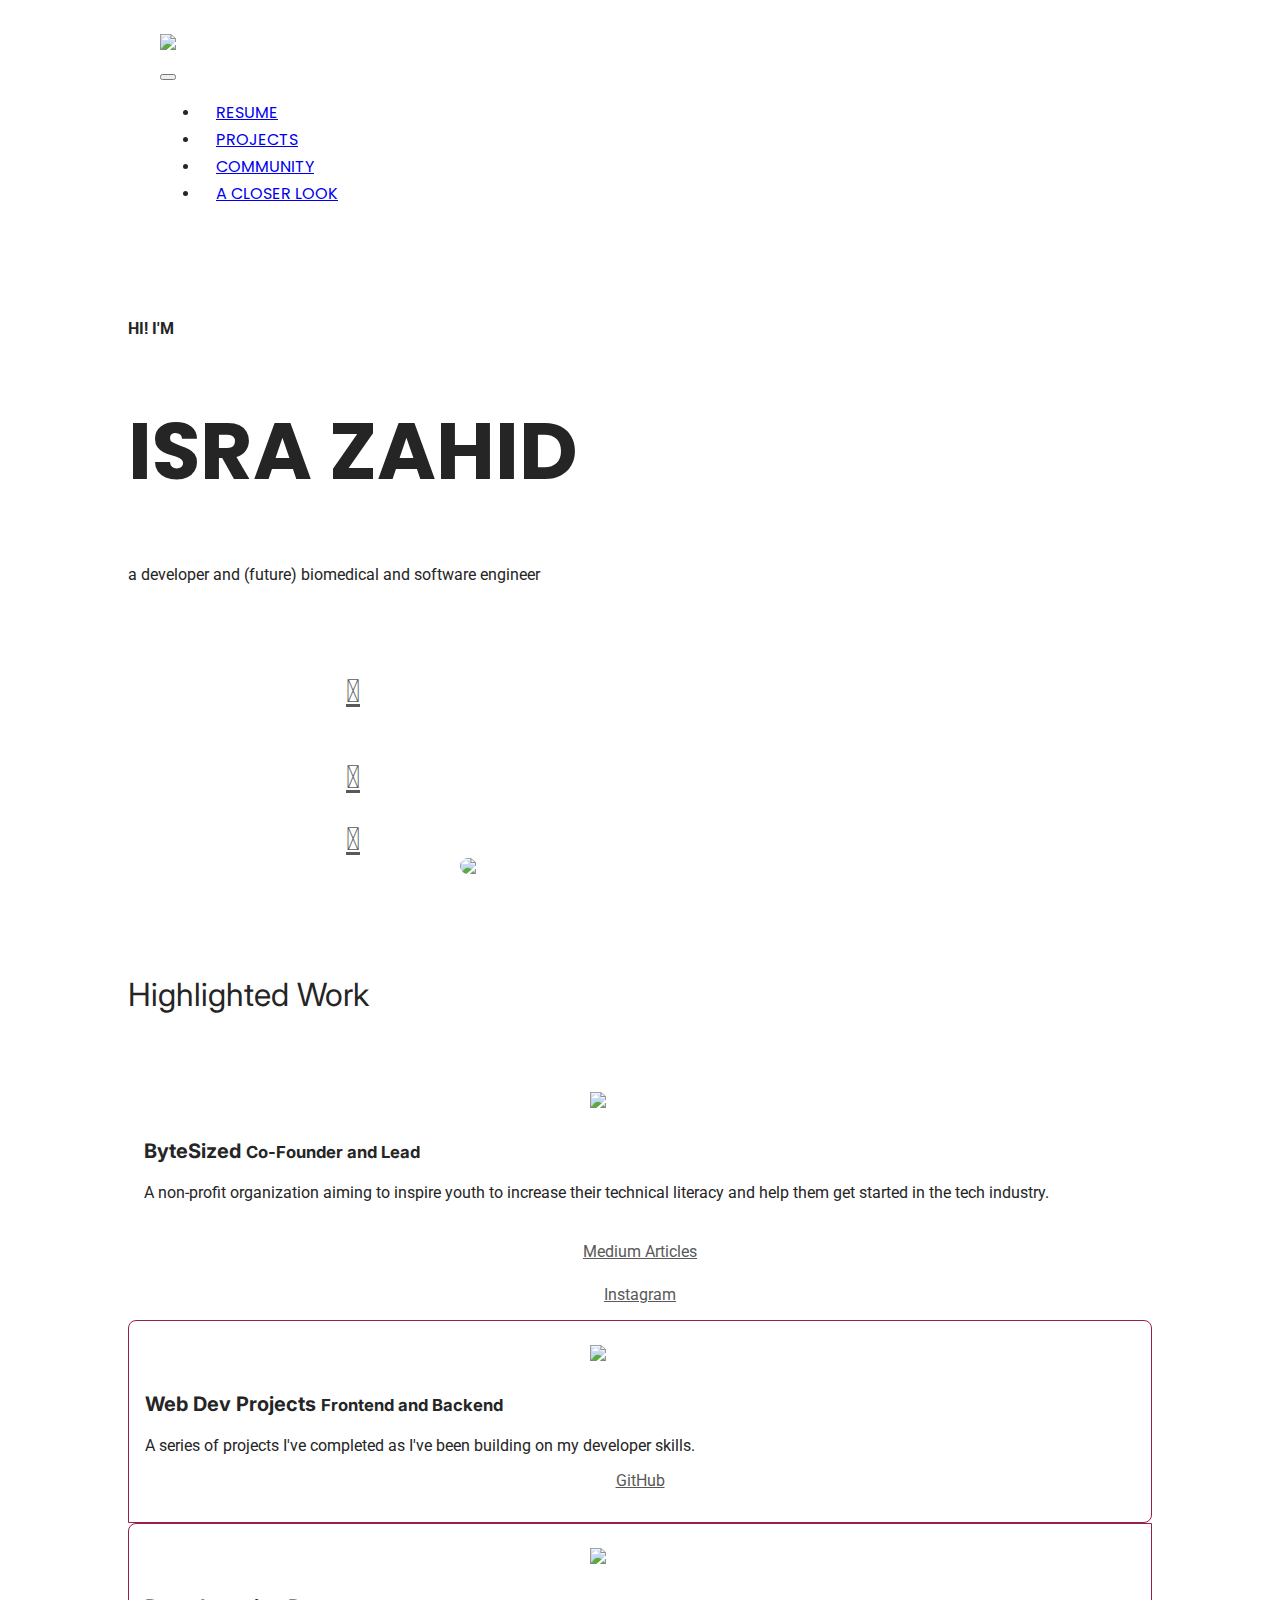
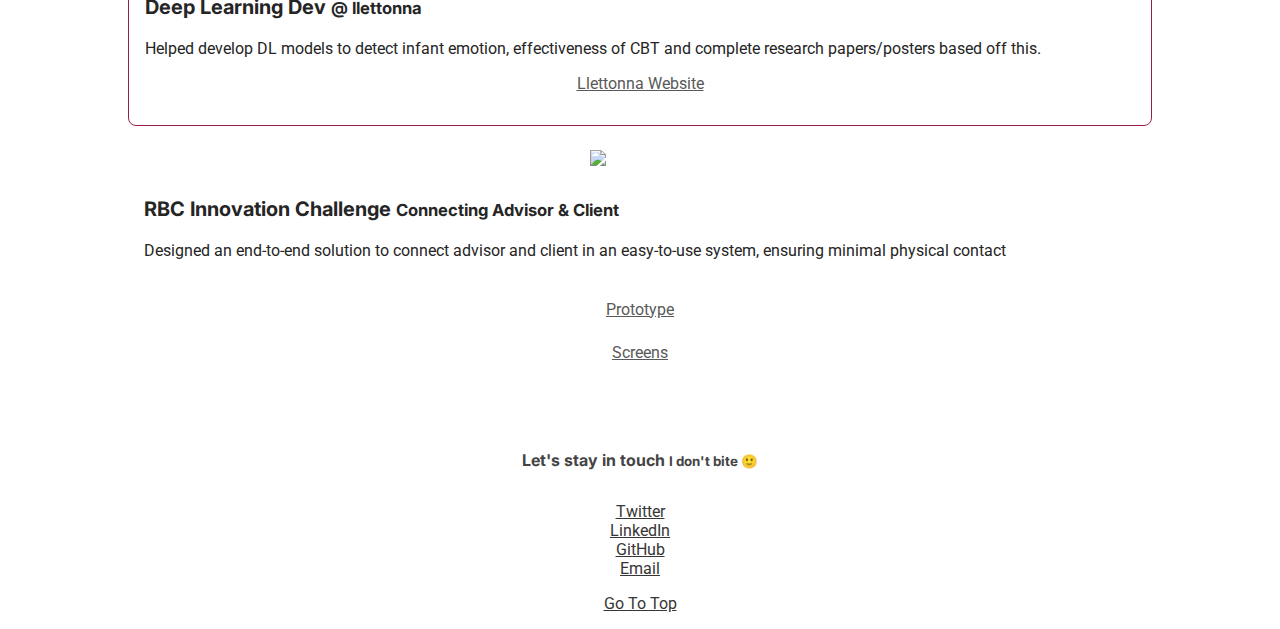
==== commit a97d982e: "More tweaks" ====
--- a/index.html
+++ b/index.html
@@ -14,15 +14,36 @@
       crossorigin="anonymous"
     />
     <link rel="stylesheet" href="css/styles.css" />
-    <link rel="stylesheet" href="https://cdnjs.cloudflare.com/ajax/libs/font-awesome/4.7.0/css/font-awesome.min.css">
-    <script src="https://kit.fontawesome.com/1b49d7e787.js"></script>    
-    <link rel="apple-touch-icon" sizes="76x76" href="favicons/apple-touch-icon.png">
-    <link rel="icon" type="image/png" sizes="32x32" href="favicons/favicon-32x32.png">
-    <link rel="icon" type="image/png" sizes="16x16" href="favicons/favicon-16x16.png">
-    <link rel="manifest" href="favicons/site.webmanifest">
-    <link rel="mask-icon" href="favicons/safari-pinned-tab.svg" color="#d55b5b">
-    <meta name="msapplication-TileColor" content="#da532c">
-    <meta name="theme-color" content="#ffffff">
+    <link
+      rel="stylesheet"
+      href="https://cdnjs.cloudflare.com/ajax/libs/font-awesome/4.7.0/css/font-awesome.min.css"
+    />
+    <script src="https://kit.fontawesome.com/1b49d7e787.js"></script>
+    <link
+      rel="apple-touch-icon"
+      sizes="76x76"
+      href="favicons/apple-touch-icon.png"
+    />
+    <link
+      rel="icon"
+      type="image/png"
+      sizes="32x32"
+      href="favicons/favicon-32x32.png"
+    />
+    <link
+      rel="icon"
+      type="image/png"
+      sizes="16x16"
+      href="favicons/favicon-16x16.png"
+    />
+    <link rel="manifest" href="favicons/site.webmanifest" />
+    <link
+      rel="mask-icon"
+      href="favicons/safari-pinned-tab.svg"
+      color="#d55b5b"
+    />
+    <meta name="msapplication-TileColor" content="#da532c" />
+    <meta name="theme-color" content="#ffffff" />
     <title>Isra Zahid</title>
   </head>
   <body id="top">
@@ -44,7 +65,12 @@
       <div class="collapse navbar-collapse" id="navbarSupportedContent">
         <ul class="navbar-nav ml-auto">
           <li class="nav-item">
-            <a class="nav-link" href="https://drive.google.com/file/d/1GA0jGlZu8wj4s1-sOZ0eeErxYQWU4PGg/view?usp=sharing" target="_blank">RESUME</a>
+            <a
+              class="nav-link"
+              href="https://drive.google.com/file/d/1GA0jGlZu8wj4s1-sOZ0eeErxYQWU4PGg/view?usp=sharing"
+              target="_blank"
+              >RESUME</a
+            >
           </li>
           <li class="nav-item">
             <a class="nav-link" href="projects.html">PROJECTS</a>
@@ -78,34 +104,29 @@
                       href="https://twitter.com/_israzahid"
                       target="_blank"
                       class="fab fa-twitter"
-                      ></a
-                    >
+                    ></a>
                   </div>
                   <div class="col intro-link">
                     <a
                       href="https://www.linkedin.com/in/isra-zahid/"
                       target="_blank"
                       class="fab fa-linkedin-in"
-                      ></a
-                    >
+                    ></a>
                   </div>
                   <div class="col intro-link">
                     <a
                       href="https://github.com/israzahid"
                       target="_blank"
                       class="fab fa-github"
-                      ></a
-                    >
+                    ></a>
                   </div>
                   <div class="col intro-link">
                     <a
                       href="mailto:israzahid.q@gmail.com"
                       target="_blank"
                       class="fas fa-envelope"
-                      ></a
-                    >
-                  </div>
-
+                    ></a>
+                  </div>
                 </div>
               </div>
             </div>
@@ -205,11 +226,26 @@
                 Designed an end-to-end solution to connect advisor and client in
                 an easy-to-use system, ensuring minimal physical contact
               </p>
-              <p class="intro-link">
-                <a href="#" target="_blank" class="sm-link"
-                  >Work flow and product</a
-                >
-              </p>
+              <div class="container intro-link">
+                <div class="row">
+                  <div class="col">
+                    <a
+                      href="https://www.figma.com/proto/CrteGZNS52e98P9WcT2CcZ/RBC-Innovation-Challenge?node-id=8%3A4035&scaling=min-zoom"
+                      target="_blank"
+                      class="sm-link"
+                      >Prototype</a
+                    >
+                  </div>
+                  <div class="col">
+                    <a
+                      href="https://www.figma.com/file/gPwdgBJln9iy3paHinjdOe/RBC-Innovation-Challenge-Copy"
+                      target="_blank"
+                      class="sm-link"
+                      >Screens</a
+                    >
+                  </div>
+                </div>
+              </div>
             </div>
           </div>
         </div>
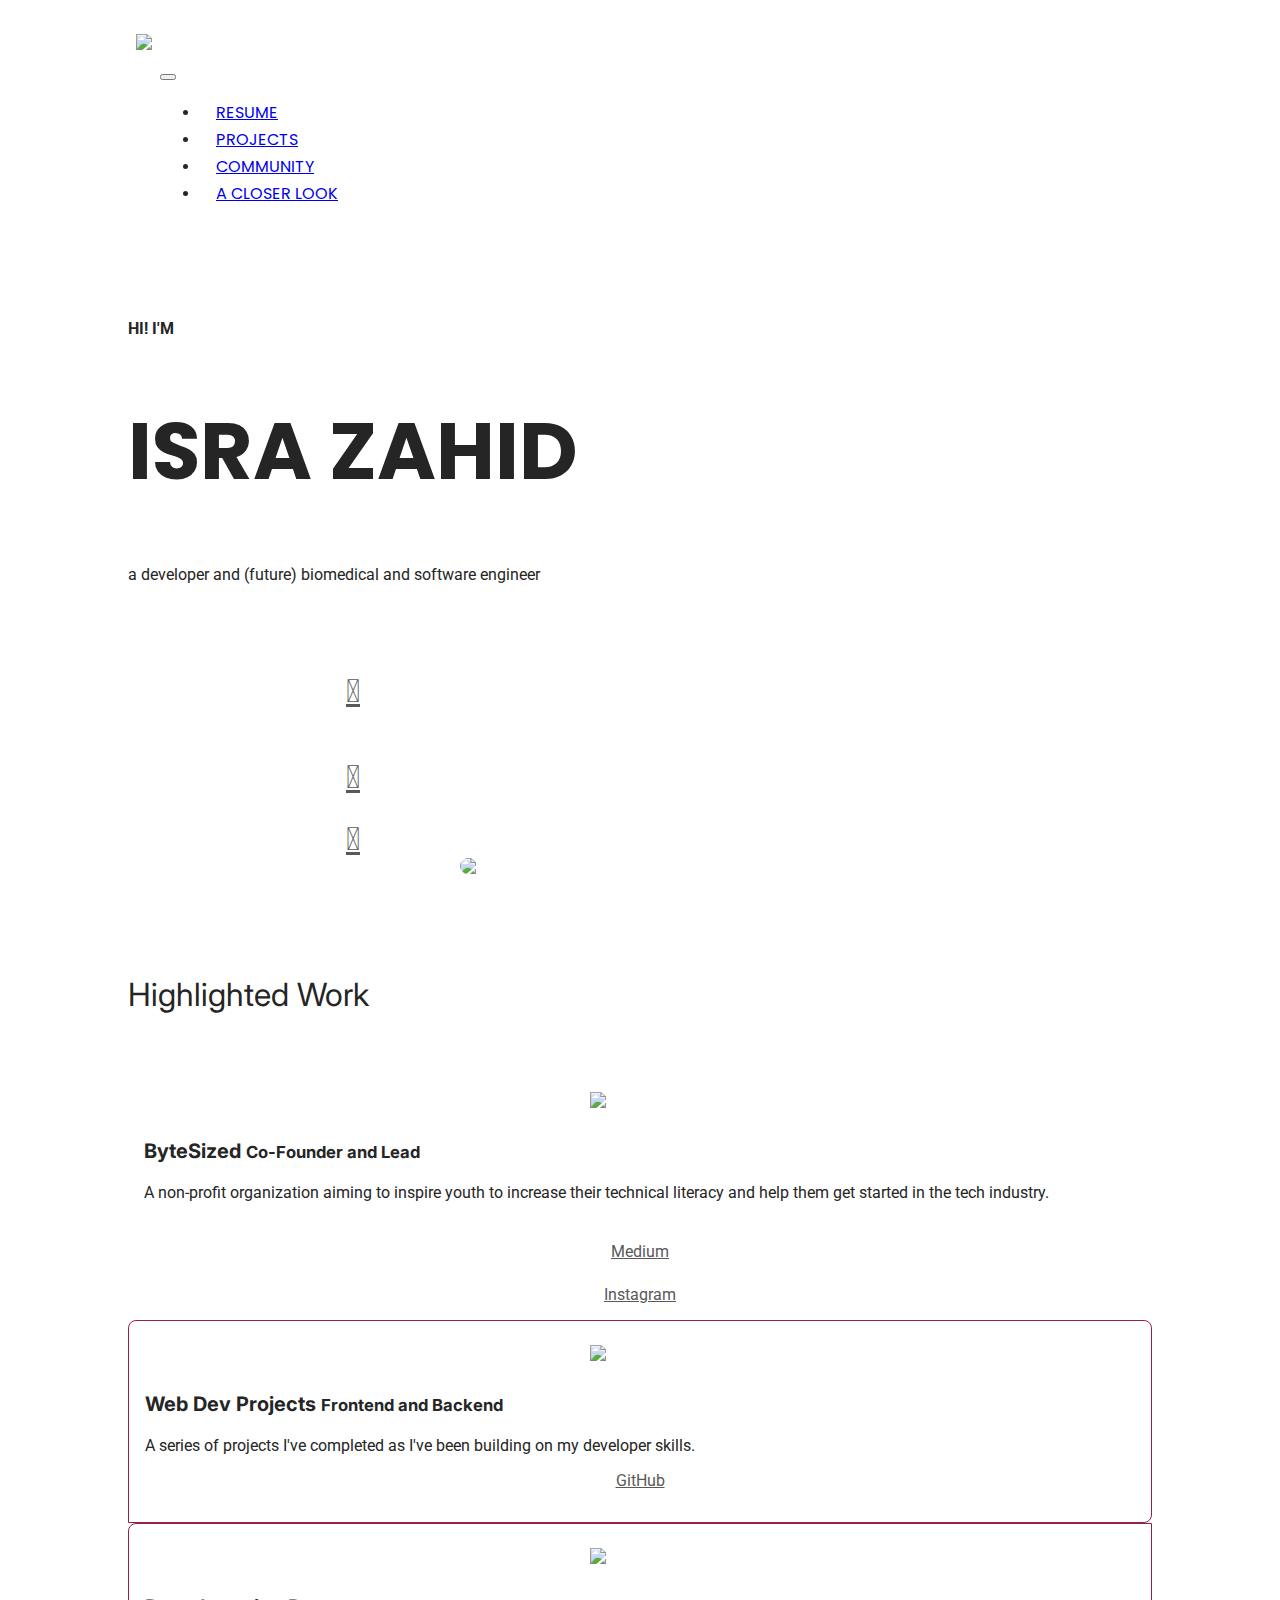
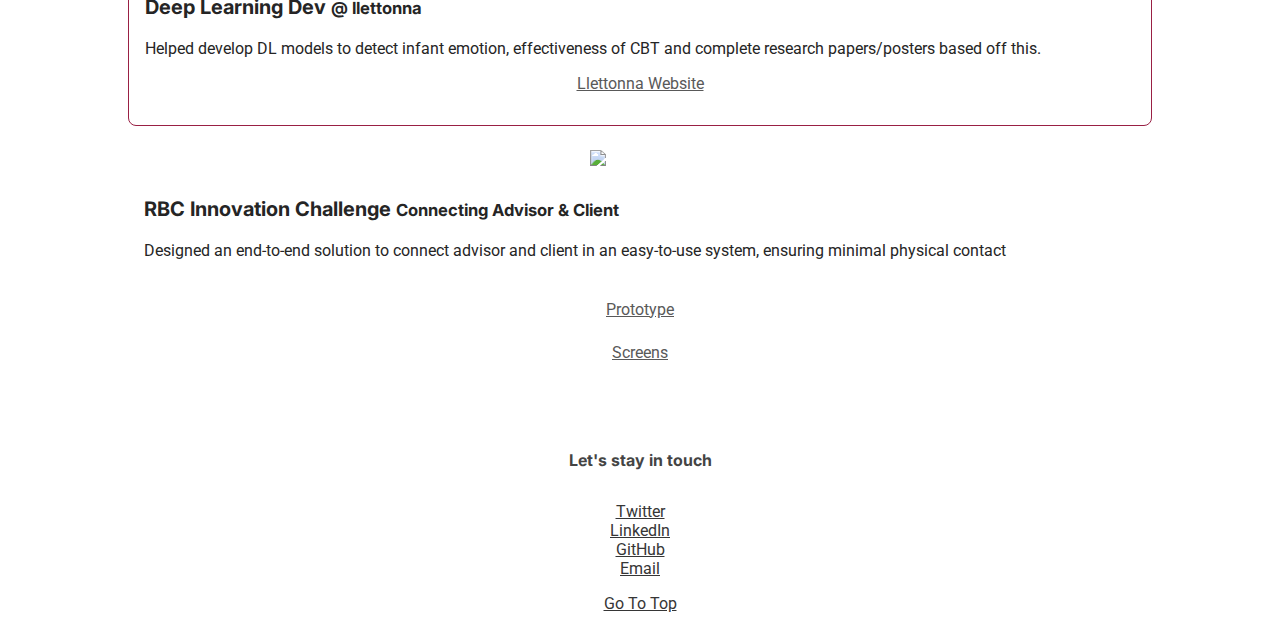
==== commit 072bf07f: "gettign rid of this" ====
--- a/index.html
+++ b/index.html
@@ -161,7 +161,7 @@
                       href="https://bytesizedto.medium.com/"
                       target="_blank"
                       class="sm-link"
-                      >Medium Articles</a
+                      >Medium</a
                     >
                   </div>
                   <div class="col">
@@ -255,7 +255,6 @@
     <section id="footer">
       <h3 class="footer-title">
         Let's stay in touch
-        <small class="text-muted">I don't bite 🙂</small>
       </h3>
       <div class="container footer-links">
         <div class="row">
--- a/css/styles.css
+++ b/css/styles.css
@@ -57,6 +57,10 @@
   left: 0; 
 }
 
+.navbar img {
+  margin-left: -1.5rem;
+}
+
 /* TITLE */
 
 .intro {
@@ -234,6 +238,9 @@
   .navbar {
     padding: 1rem 2.5rem 0;
   }
+  .navbar img {
+    margin-left: -2rem;
+  }
 }
 
 @media only screen and (max-width: 600px){
